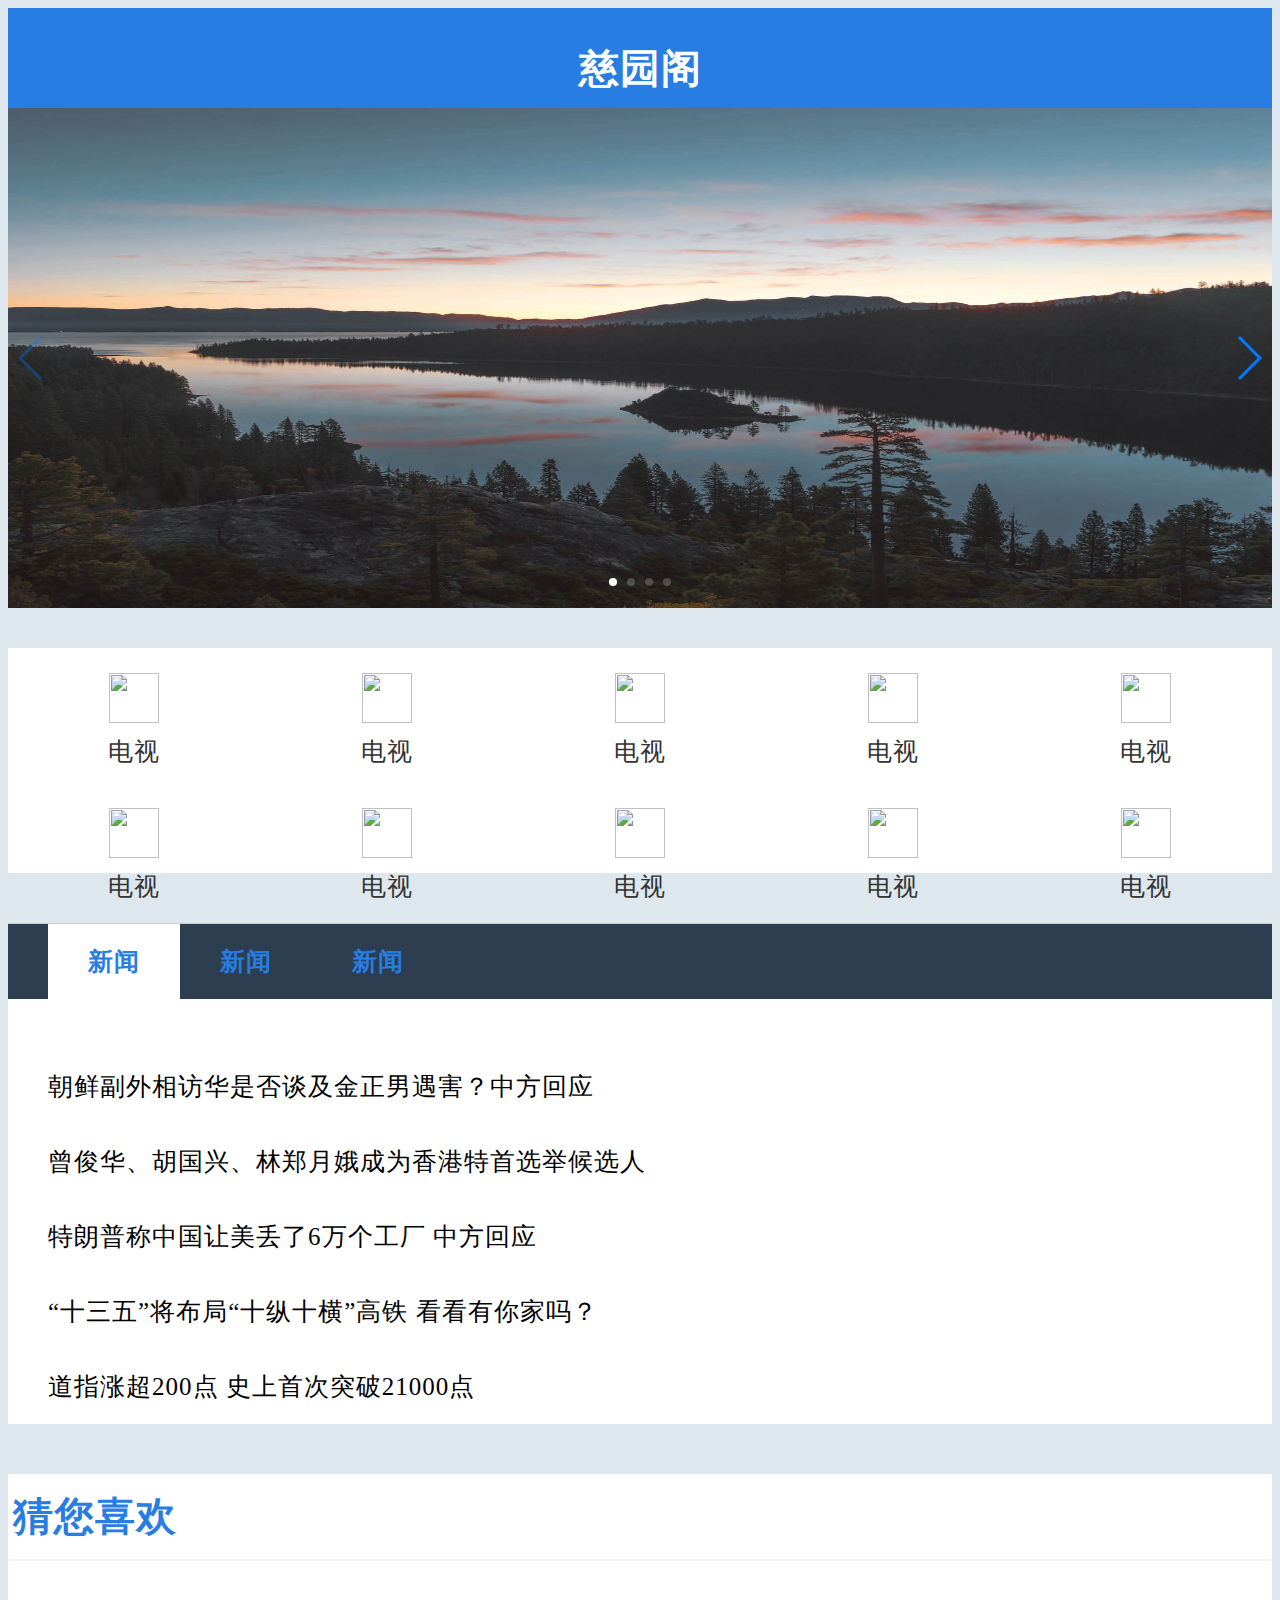
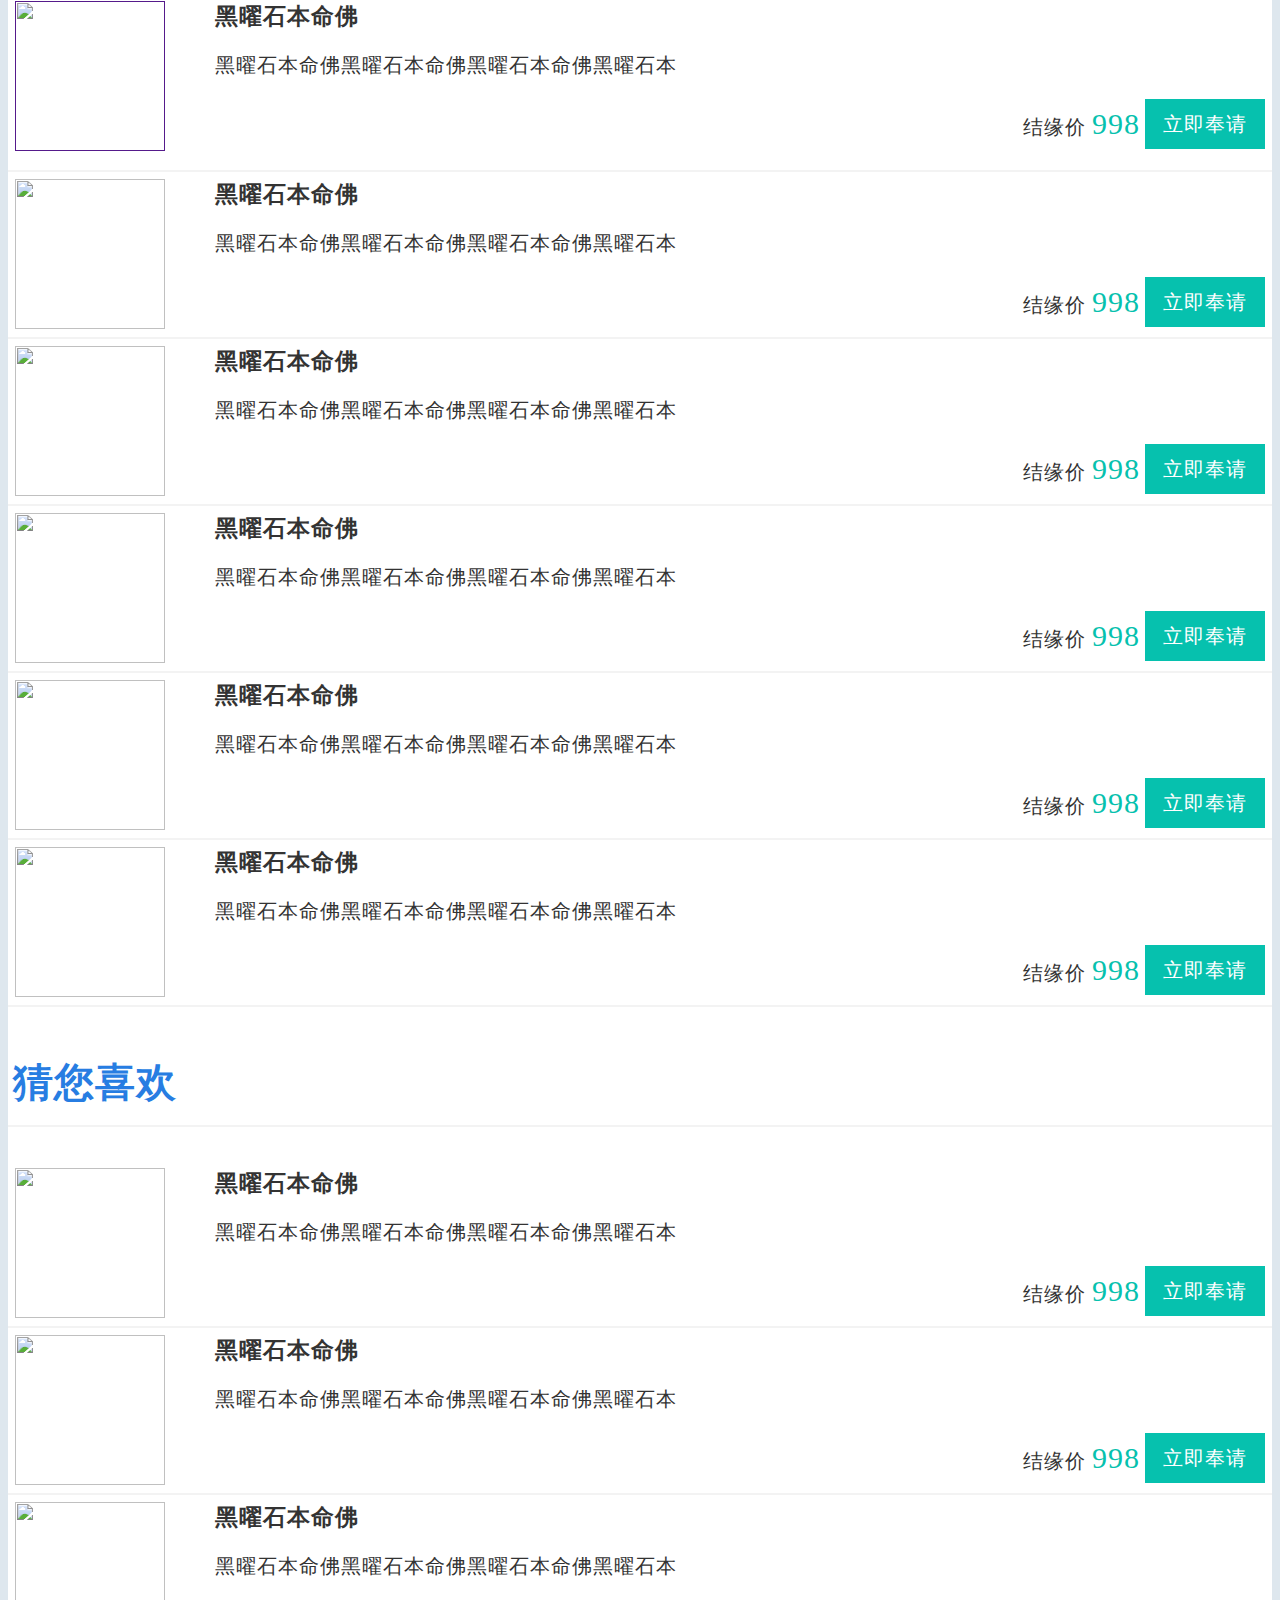
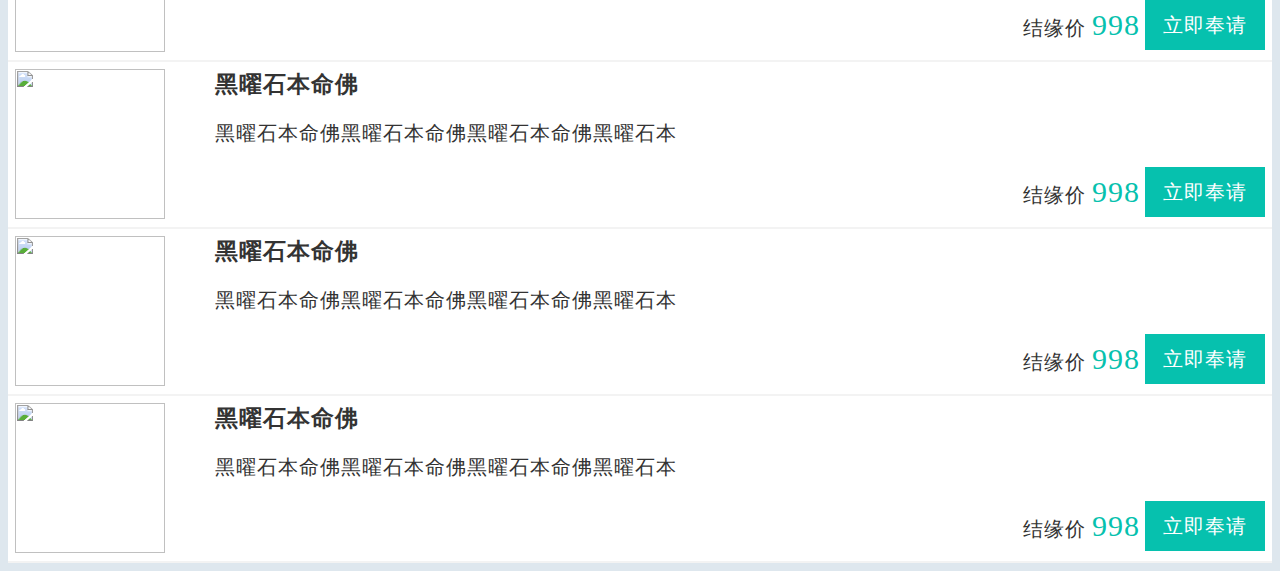
==== index.html @ 10ac54d2 "message" ====
<!DOCTYPE html>
<html lang="en">
<head>
    <meta charset="UTF-8">
        <meta name="viewport" content="width=device-width,initial-scale=1,maximum-scale=1,user-scalable=no">
        <link rel="stylesheet" href="css/index.css">
        <link rel="stylesheet" href="css/swiper.min.css">
    <title>Document</title>
</head> 
<body>
<div class="home">
   <header class="top">
    <h2>慈园阁</h2>
   </header>
        <!--<nav class="nav">
            <ul>
            <li><a href="javascript:;">主页</a></li>
            <li><a href="javascript:;">生肖吉祥物</a></li>
            <li><a href="javascript:;">生肖运势</a></li>
            </ul>
        </nav>-->
<section class="section1">
 <div class="device">
    <a class="arrow-left" href="#"></a> 
    <a class="arrow-right" href="#"></a>
    <div class="swiper-container">
      <div class="swiper-wrapper">
        <div class="swiper-slide"> <img src="images/pic.jpg"> </div>
        <div class="swiper-slide"> <img src="images/pic1.jpg"> </div>
        <div class="swiper-slide"> <img src="images/pic.jpg"> </div>
        <div class="swiper-slide"> <img src="images/pic1.jpg"> </div>
      </div>
           <!-- 分页器 -->
    <div class="swiper-pagination swiper-pagination-white"></div>
    
    <!-- 导航按钮 -->
    <div class="swiper-button-prev"></div>
    <div class="swiper-button-next"></div>
    </div>
  </div>
    </section>
    <section class="section2">
                <div class="section2-box">

                    <div class="section2-box-1">
                            <img src="img/1.png">
                        <a href="">电视</a>
                    </div>

                    <div class="section2-box-1">
                           <img src="img/2.png">
                        <a href="">电视</a>
                    </div>
                    
                    <div class="section2-box-1">
                            <img src="img/3.png">
                        <a href="">电视</a>
                    </div>

                    <div class="section2-box-1">
                            <img src="img/3.png">
                        <a href="">电视</a>
                    </div> 

                    <div class="section2-box-1">
                            <img src="img/3.png">
                        <a href="">电视</a>
                    </div> 
            
                </div>

                     <div class="section2-box-2">

                    <div class="section2-box-1">
                            <img src="img/1.png">
                        <a href="">电视</a>
                    </div>

                    <div class="section2-box-1">
                           <img src="img/2.png">
                        <a href="">电视</a>
                    </div>
                    
                    <div class="section2-box-1">
                            <img src="img/3.png">
                        <a href="">电视</a>
                    </div>

                    <div class="section2-box-1">
                            <img src="img/3.png">
                        <a href="">电视</a>
                    </div> 

                    <div class="section2-box-1">
                            <img src="img/3.png">
                        <a href="">电视</a>
                    </div> 
            
                </div>
    </section>
        <section class="section3">
                <div class="section3-box">
                  <div class="section3-tab"> 
                    <ul id="tab">  
                      <li class="active">新闻</li>
                      <li>新闻</li>
                      <li>新闻</li>
                    </ul> 
                    <div id="tab-box"> 
                    <div>
                         <ul>
                           <li><a href="javascript:;">朝鲜副外相访华是否谈及金正男遇害？中方回应</a></li>
                           <li><a href="javascript:;">曾俊华、胡国兴、林郑月娥成为香港特首选举候选人</a></li>
                           <li><a href="javascript:;">特朗普称中国让美丢了6万个工厂 中方回应</a></li>
                           <li><a href="javascript:;">“十三五”将布局“十纵十横”高铁 看看有你家吗？</a></li>
                           <li><a href="javascript:;">道指涨超200点 史上首次突破21000点</a></li>
                         </ul>
                    </div> 
                    <div class="tab-li">
                          <ul>
                            <li><a href="javascript:;">女子中1.3亿大奖 分闺蜜一半</a></li>
                            <li><a href="javascript:;">漫画《丞相拐走我皇上》，看文学大神如何玩转跨</a></li>
                            <li><a href="javascript:;">宁波美女迪拜工作 独行36个国家</a></li>
                            <li><a href="javascript:;">4岁女童因出言顶撞遭老人掌掴 老人：打你怎么了</a></li>
                            <li><a href="javascript:;">中国古董鱼盆在英拍得700万元 曾被当赝品估价1.5</a></li>
                          </ul>
                    </div> 
                    <div class="tab-li">
                          <ul>
                            <li><a href="javascript:;">台军爱国者导弹将进驻花东 台媒：为应对大陆</a></li>
                            <li><a href="javascript:;">日媒：美国为对抗中国增加国防费 安倍喜忧参半</a></li>
                            <li><a href="javascript:;">环球时报：中国制裁韩国要让它内伤 准备与韩长期僵持</a></li>
                            <li><a href="javascript:;">他们为保两会进驻宾馆，未丢“豆腐块”</a></li>
                            <li><a href="javascript:;">叙库尔德武装联盟获美国军援打击IS</a></li>
                          </ul>
                    </div> 
                  </div>
                </div> 
              </div>
            </section>
            <div class="section4">
                        <h2>猜您喜欢</h2>
                   <div class="section4-box">
                   <a href="">
                            <img src="img/12.png"/>
                        <div class="section4-box-content">
                            <div class="section4-box-content-top">
                            <h6><a href="javascript:;">黑曜石本命佛</a></h6>
                            <p><a href="">黑曜石本命佛黑曜石本命佛黑曜石本命佛黑曜石本</a></p>
                            </div>
                            <div class="section-4-content-btn">
                            <p>结缘价 <span>998</span></p>
                            <a href="javascript:;"> 立即奉请</a>
                            </div>
                        </div>
                        </a>
                    </div>
                    
                    <div class="section4-box">
                            <img src="img/12.png"/>
                        <div class="section4-box-content">
                            <div class="section4-box-content-top">
                            <h6><a href="javascript:;">黑曜石本命佛</a></h6>
                            <p><a href="">黑曜石本命佛黑曜石本命佛黑曜石本命佛黑曜石本</a></p>
                            </div>
                            <div class="section-4-content-btn">
                            <p>结缘价 <span>998</span></p>
                            <a href="javascript:;"> 立即奉请</a>
                            </div>
                        </div>
                    </div>
                    <div class="section4-box">
                            <img src="img/12.png"/>
                        <div class="section4-box-content">
                            <div class="section4-box-content-top">
                            <h6><a href="javascript:;">黑曜石本命佛</a></h6>
                            <p><a href="">黑曜石本命佛黑曜石本命佛黑曜石本命佛黑曜石本</a></p>
                            </div>
                            <div class="section-4-content-btn">
                            <p>结缘价 <span>998</span></p>
                            <a href="javascript:;"> 立即奉请</a>
                            </div>
                        </div>
                     </div>
                     <div class="section4-box">
                            <img src="img/12.png"/>
                        <div class="section4-box-content">
                            <div class="section4-box-content-top">
                            <h6><a href="javascript:;">黑曜石本命佛</a></h6>
                            <p><a href="">黑曜石本命佛黑曜石本命佛黑曜石本命佛黑曜石本</a></p>
                            </div>
                            <div class="section-4-content-btn">
                            <p>结缘价 <span>998</span></p>
                            <a href="javascript:;"> 立即奉请</a>
                            </div>
                        </div>
                      </div>
                      <div class="section4-box">
                            <img src="img/12.png"/>
                        <div class="section4-box-content">
                            <div class="section4-box-content-top">
                            <h6><a href="javascript:;">黑曜石本命佛</a></h6>
                            <p><a href="">黑曜石本命佛黑曜石本命佛黑曜石本命佛黑曜石本</a></p>
                            </div>
                            <div class="section-4-content-btn">
                            <p>结缘价 <span>998</span></p>
                            <a href="javascript:;"> 立即奉请</a>
                            </div>
                        </div>
                      </div>
                      <div class="section4-box">
                            <img src="img/12.png"/>
                        <div class="section4-box-content">
                            <div class="section4-box-content-top">
                            <h6><a href="javascript:;">黑曜石本命佛</a></h6>
                            <p><a href="">黑曜石本命佛黑曜石本命佛黑曜石本命佛黑曜石本</a></p>
                            </div>
                            <div class="section-4-content-btn">
                            <p>结缘价 <span>998</span></p>
                            <a href="javascript:;"> 立即奉请</a>
                            </div>
                        </div>
                       </div>
                  <h2>猜您喜欢</h2>
 
                    <div class="section4-box">
                            <img src="img/12.png"/>
                        <div class="section4-box-content">
                            <div class="section4-box-content-top">
                            <h6><a href="javascript:;">黑曜石本命佛</a></h6>
                            <p><a href="">黑曜石本命佛黑曜石本命佛黑曜石本命佛黑曜石本</a></p>
                            </div>
                            <div class="section-4-content-btn">
                            <p>结缘价 <span>998</span></p>
                            <a href="javascript:;"> 立即奉请</a>
                            </div>
                        </div>
                    </div>
                    <div class="section4-box">
                            <img src="img/12.png"/>
                        <div class="section4-box-content">
                            <div class="section4-box-content-top">
                            <h6><a href="javascript:;">黑曜石本命佛</a></h6>
                            <p><a href="">黑曜石本命佛黑曜石本命佛黑曜石本命佛黑曜石本</a></p>
                            </div>
                            <div class="section-4-content-btn">
                            <p>结缘价 <span>998</span></p>
                            <a href="javascript:;"> 立即奉请</a>
                            </div>
                        </div>
                    </div>
                    <div class="section4-box">
                            <img src="img/12.png"/>
                        <div class="section4-box-content">
                            <div class="section4-box-content-top">
                            <h6><a href="javascript:;">黑曜石本命佛</a></h6>
                            <p><a href="">黑曜石本命佛黑曜石本命佛黑曜石本命佛黑曜石本</a></p>
                            </div>
                            <div class="section-4-content-btn">
                            <p>结缘价 <span>998</span></p>
                            <a href="javascript:;"> 立即奉请</a>
                            </div>
                        </div>
                     </div>
                     <div class="section4-box">
                            <img src="img/12.png"/>
                        <div class="section4-box-content">
                            <div class="section4-box-content-top">
                            <h6><a href="javascript:;">黑曜石本命佛</a></h6>
                            <p><a href="">黑曜石本命佛黑曜石本命佛黑曜石本命佛黑曜石本</a></p>
                            </div>
                            <div class="section-4-content-btn">
                            <p>结缘价 <span>998</span></p>
                            <a href="javascript:;"> 立即奉请</a>
                            </div>
                        </div>
                      </div>
                      <div class="section4-box">
                            <img src="img/12.png"/>
                        <div class="section4-box-content">
                            <div class="section4-box-content-top">
                            <h6><a href="javascript:;">黑曜石本命佛</a></h6>
                            <p><a href="">黑曜石本命佛黑曜石本命佛黑曜石本命佛黑曜石本</a></p>
                            </div>
                            <div class="section-4-content-btn">
                            <p>结缘价 <span>998</span></p>
                            <a href="javascript:;"> 立即奉请</a>
                            </div>
                        </div>
                      </div>
                      <div class="section4-box">
                            <img src="img/12.png"/>
                        <div class="section4-box-content">
                            <div class="section4-box-content-top">
                            <h6><a href="javascript:;">黑曜石本命佛</a></h6>
                            <p><a href="">黑曜石本命佛黑曜石本命佛黑曜石本命佛黑曜石本</a></p>
                            </div>
                            <div class="section-4-content-btn">
                            <p>结缘价 <span>998</span></p>
                            <a href="javascript:;"> 立即奉请</a>
                            </div>
                        </div>
                       </div>                
                   
        </div>
        <footer class="footer">
            <div class="footer-box">

            </div>
        </footer>
    </div>
         <script src="js/swiper.min.js"></script>
         <script type="text/javascript">
         window.onload = function(){ 
          var tab_t = document.getElementById("tab"); 
          var tab_li = tab_t.getElementsByTagName("li"); 
          var tab_box = document.getElementById("tab-box"); 
          var tab_div = tab_box.getElementsByTagName("div"); 
          var len = tab_li.length; 
          var i=0; 
             for(i=0; i<len; i++){ 
                  tab_li[i].index = i;
                  tab_li[i].onclick = function(){  
                    for(i=0; i<len; i++){ 
                        tab_li[i].className = ''; 
                        tab_div[i].className = 'tab-li'; 
                    }   
                        tab_li[this.index].className = 'active';
                        tab_div[this.index].className = '';  
                } 
            }
        } 

      var swiper = new Swiper('.swiper-container', {
        pagination : '.swiper-pagination',
        paginationClickable :true,
        nextButton: '.swiper-button-next',
        prevButton: '.swiper-button-prev',
        autoplayDisableOnInteraction : false,
        spaceBetween: 30,
        autoplay:2500
    });
  $('.arrow-left').on('click', function(e){
    e.preventDefault()
    mySwiper.swipePrev()
  })
  $('.arrow-right').on('click', function(e){
    e.preventDefault()
    mySwiper.swipeNext()
  })
    </script>
</body>
</html>
---- css/index.css ----
*{box-sizing: border-box;-webkit-box-sizing: border-box;list-style:none;text-decoration:none;letter-spacing: 1px;}
  body{background:#dee7ee;}
.home{
   margin: 0 auto;
}
.top{
  height: 2rem;
  display: flex;
  display: -webkit-flex;
  justify-content: center;
  -webkit-justify-content: center;
  background: #277de2;
}
.top h2{
  font-size: 0.8rem;
  color: #ffffff;
}
      /*.nav{
        width: 100%; 
        height: 2rem;
        display:flex;
        display: -webkit-flex;
        margin:0.3rem 0;
        background: #dee7ee;
        display: inline-block;
        border: 3px solid #f3f3f3;
      }
       .nav ul{
        display: flex;
        display: -webkit-flex; 
       }
       .nav ul li{
         display: flex;
         display: -webkit-flex;
         line-height: 0.1rem;
         text-align: center;
         font-size:0.5rem;
         flex: 1 1 auto;
         -webkit-flex: 1 1 auto;
         justify-content:space-around;
         -webkit-justify-content:space-around;
       }
       .nav ul li a{
        color: #277de2;
        font-weight:bold;
       } */
.section1{
  margin:0.1.5rem 0;
  width:100%;
  height:10rem;
}
.section1 .swiper-container{
  height:10rem;
}
.section1 img{
  width: 100%;
  height: 10rem;
}
.section2{
  height: 6.5rem;
  margin: 0.8rem 0;
  padding:0.5rem 0;
  background: #ffffff;
}
.section2-box,.section2-box-2{
  display: flex;
  display: -webkit-flex;
  -webkit-flex-flow: row wrap;
  flex-flow: row wrap;
  text-align: center;
}
.section2-box-2{
  margin: 0.8rem 0;
}
.section2-box-1{
  flex: 1 1 auto;
  -webkit-flex: 1 1 auto;
}
.section2-box-1 img{
  width: 50px;
  height: 50px;
  border: none;
}
.section2-box-1 a{
  display: block;
  font-size: 0.5rem;
  color: #333333;
}
.section3{
  margin: 0.8rem 0;
  background: #ffffff;
}
.section3-tab{
  width: 100%;   
}
.section3-tab a{
  color: #277de2;
}    
.section3-tab li{
  line-height: 1.5rem;
  font-size: 0.5rem;
}
.section3-tab a{
  color: #000000;
}
.active{
  background: #ffffff;
}
#tab{
  display: flex;
  display: -webkit-flex;
  border-top:1px solid #cccccc;
  cursor:pointer;
  background: #2c3e50;
}
#tab li{
  color: #277de2;
  padding:0 0.8rem;
  font-weight:bold;
}
.tab-li{
  display:none;
}
.section3-box-li ul{
  width: 100%;
  display: -webkit-flex;
  display: flex;
  padding: 0 1rem;
}
.section3-box-li ul li{
  line-height: 2rem;
  border-bottom: 2px solid #f3f3f3;
}
.section4{
  background: #ffffff;
}
.section4 h2{
  padding:15px 5px;
  color: #277de2;
  font-size: 0.8rem;
  border-bottom: 2px solid #f3f3f3;
}
.section4-box{ 
  display: flex;
  display: -webkit-flex;
  padding:7px 7px;
  border-bottom: 2px solid #f3f3f3;
}
.section4-box img{
   width: 3rem;
   height: 3rem;
}
.section4-box-content{
   flex:1 1;
   -webkit-flex: 1 1;
   padding-left: 1rem;
}
.section-4-content-btn{                  /*价格和按钮向右*/
  display: flex;
  justify-content: flex-end;
  display: -webkit-flex;
  -webkit-justify-content: flex-end;
}
.section4-box-content-top h6{  /*产品上下间距0*/   
  margin: 0;
  font-size: 0.45rem;
}
.section4-box-content-top p{
  font-size: 0.4rem;
}
.section4-box-content-top a{                
  color: #333333;
}
.section-4-content-btn p{
  font-size: 0.4rem;
  color: #333333;
}
.section-4-content-btn span{
  color: #06C1AE;
  font-size: 0.6rem;
}
.section-4-content-btn p{
  padding-right: 5px;
  line-height: 0.2rem;
}
.section-4-content-btn a{
  width: 6em;
  height: 1rem;
  background: #06C1AE;
  color: #ffffff;
  font-size: 0.4rem;
  text-align: center;
  line-height: 1rem;
}
    
              @media screen and (min-width:320px) and ( max-width:568px){
               html{
                font-size:26px;
              }
          }
          @media screen and (min-width:414px) and ( max-width:736px){
               html{
                font-size:35px;
              }
          }
              @media screen and (min-width:737px) and ( max-width:1280px){
               html{
                font-size:50px;
              }
               .section2{
                 height: 4.5rem;

              }
          }
              @media screen and (min-width:1281px){
               html{
                font-size:35px;
              }
               .home{
                max-width: 1000px;
            }
        }
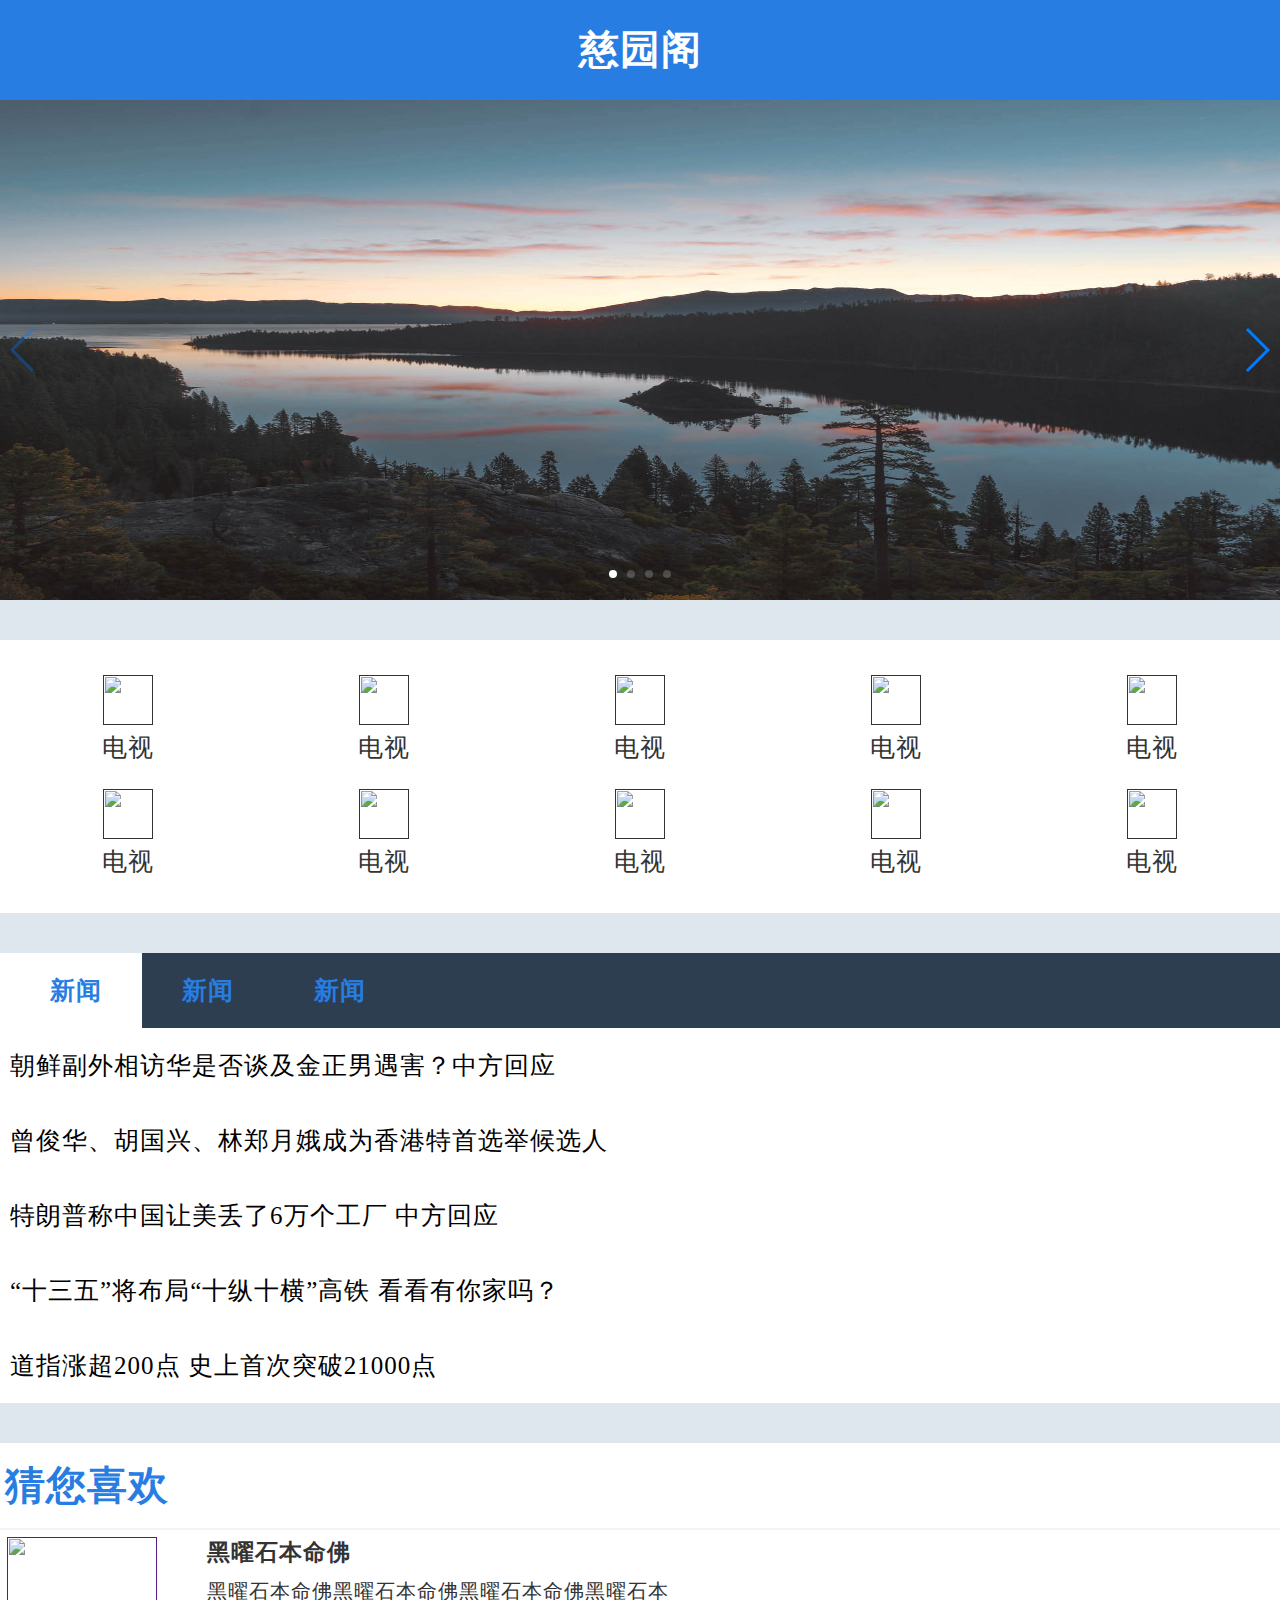
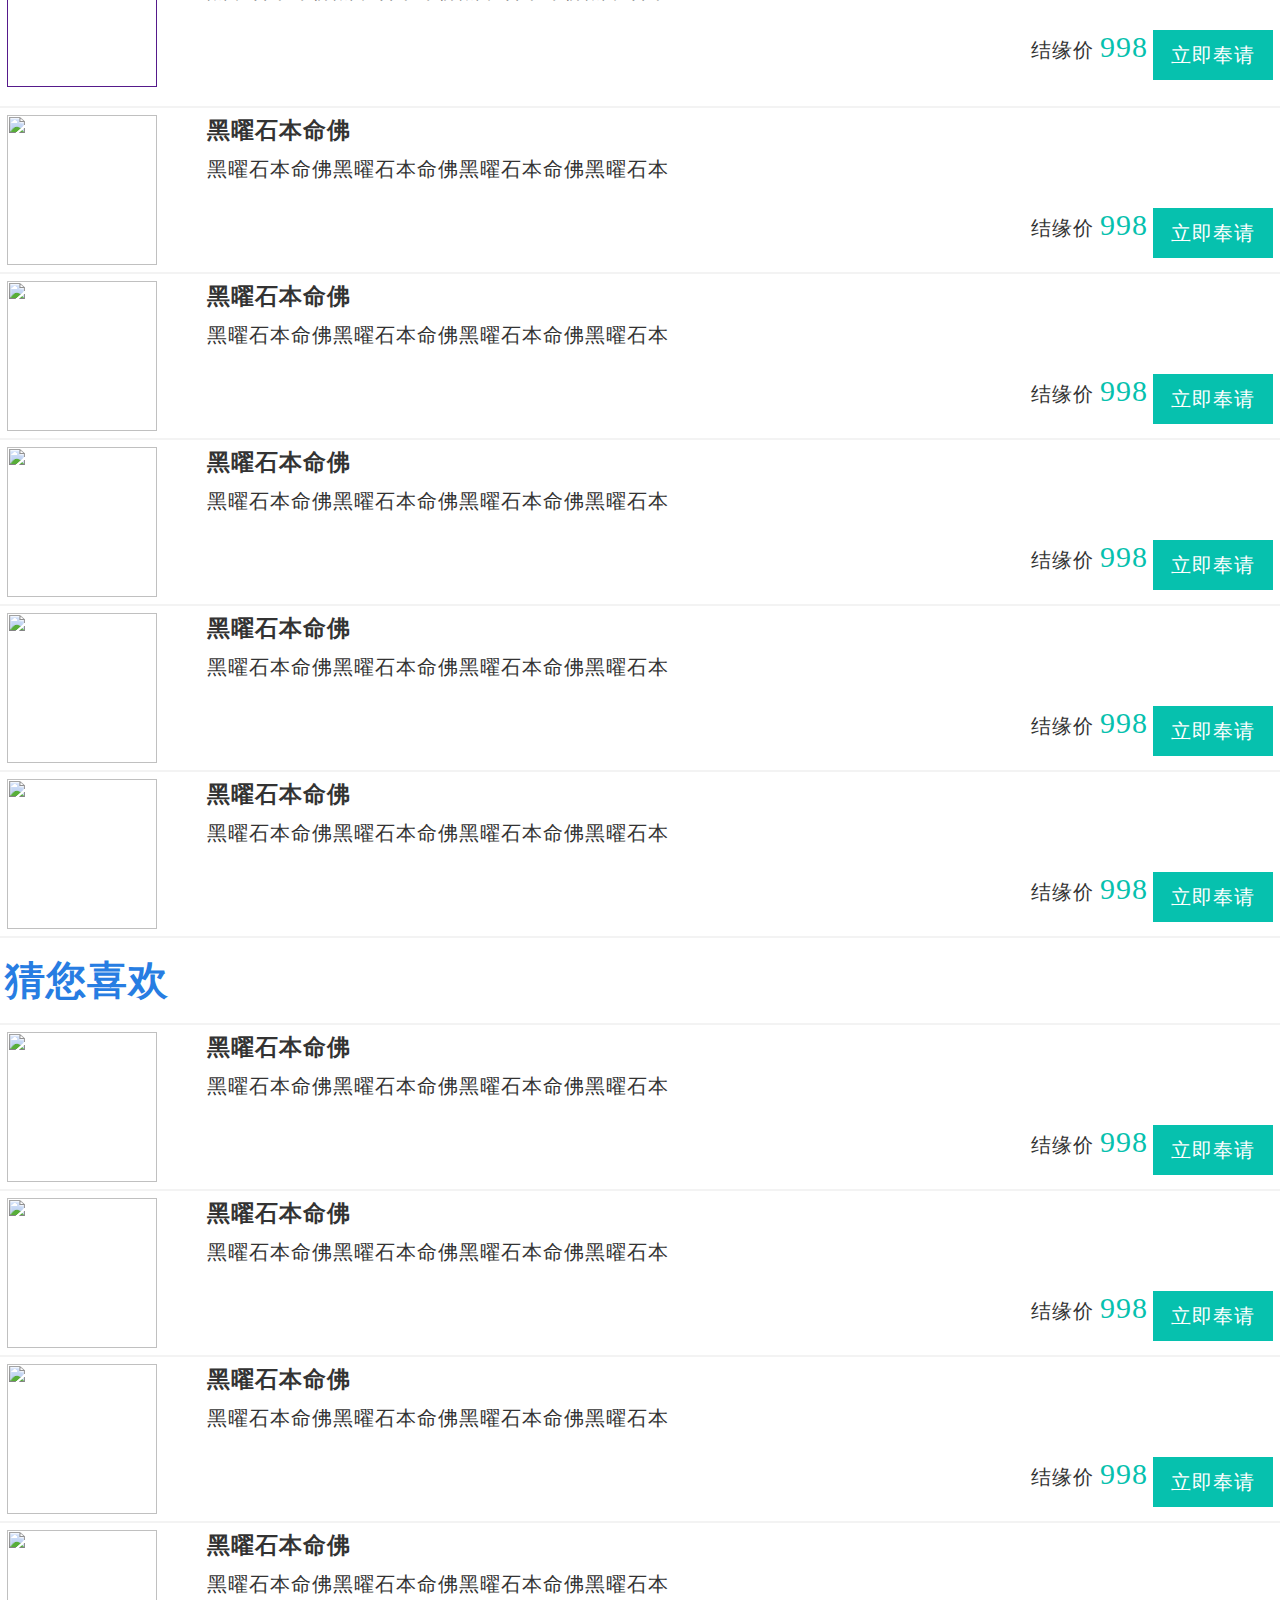
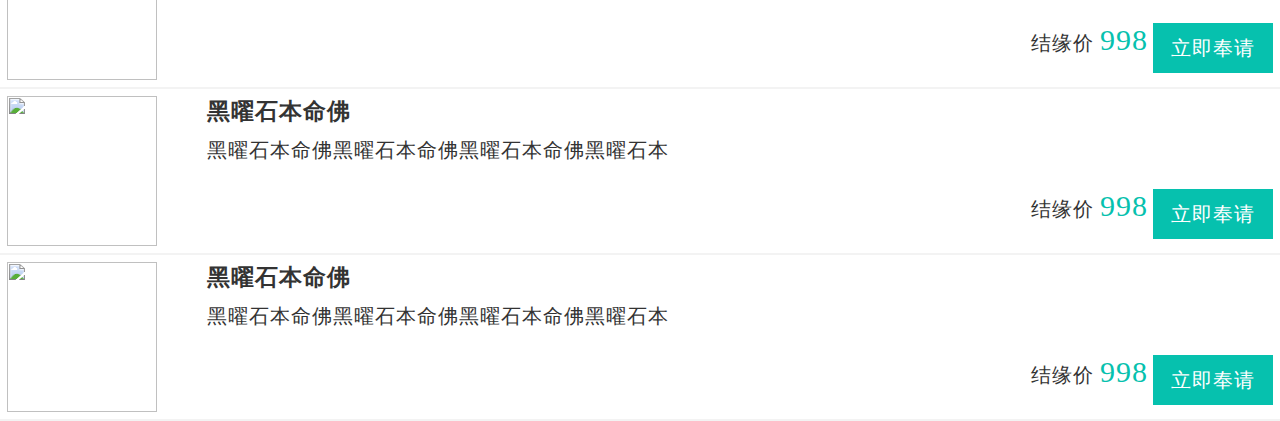
==== commit b0257a2d: "message" ====
--- a/index.html
+++ b/index.html
@@ -5,20 +5,13 @@
         <meta name="viewport" content="width=device-width,initial-scale=1,maximum-scale=1,user-scalable=no">
         <link rel="stylesheet" href="css/index.css">
         <link rel="stylesheet" href="css/swiper.min.css">
-    <title>Document</title>
+    <title>慈园阁</title>
 </head> 
 <body>
 <div class="home">
-   <header class="top">
+   <header class="head-top">
     <h2>慈园阁</h2>
    </header>
-        <!--<nav class="nav">
-            <ul>
-            <li><a href="javascript:;">主页</a></li>
-            <li><a href="javascript:;">生肖吉祥物</a></li>
-            <li><a href="javascript:;">生肖运势</a></li>
-            </ul>
-        </nav>-->
 <section class="section1">
  <div class="device">
     <a class="arrow-left" href="#"></a> 
@@ -38,61 +31,61 @@
     <div class="swiper-button-next"></div>
     </div>
   </div>
-    </section>
+</section>
     <section class="section2">
-                <div class="section2-box">
-
-                    <div class="section2-box-1">
-                            <img src="img/1.png">
-                        <a href="">电视</a>
-                    </div>
-
-                    <div class="section2-box-1">
-                           <img src="img/2.png">
+             <div class="section2-box-1">
+
+                  <div class="section2-box">
+                        <a href=""><img src="img/1.png"></a> 
+                        <a href="">电视</a>
+                  </div>
+
+                    <div class="section2-box">
+                        <a href=""><img src="img/1.png"></a> 
                         <a href="">电视</a>
                     </div>
                     
-                    <div class="section2-box-1">
-                            <img src="img/3.png">
-                        <a href="">电视</a>
-                    </div>
-
-                    <div class="section2-box-1">
-                            <img src="img/3.png">
-                        <a href="">电视</a>
-                    </div> 
-
-                    <div class="section2-box-1">
-                            <img src="img/3.png">
+                    <div class="section2-box">
+                        <a href=""><img src="img/1.png"></a> 
+                        <a href="">电视</a>
+                    </div>
+
+                    <div class="section2-box">
+                        <a href=""><img src="img/1.png"></a> 
+                        <a href="">电视</a>
+                    </div> 
+
+                    <div class="section2-box">
+                        <a href=""><img src="img/1.png"></a> 
                         <a href="">电视</a>
                     </div> 
             
                 </div>
 
-                     <div class="section2-box-2">
-
-                    <div class="section2-box-1">
-                            <img src="img/1.png">
-                        <a href="">电视</a>
-                    </div>
-
-                    <div class="section2-box-1">
-                           <img src="img/2.png">
+               <div class="section2-box-2">
+
+                    <div class="section2-box">
+                        <a href=""><img src="img/1.png"></a> 
+                        <a href="">电视</a>
+                    </div>
+
+                    <div class="section2-box">
+                        <a href=""><img src="img/1.png"></a> 
                         <a href="">电视</a>
                     </div>
                     
-                    <div class="section2-box-1">
-                            <img src="img/3.png">
-                        <a href="">电视</a>
-                    </div>
-
-                    <div class="section2-box-1">
-                            <img src="img/3.png">
-                        <a href="">电视</a>
-                    </div> 
-
-                    <div class="section2-box-1">
-                            <img src="img/3.png">
+                    <div class="section2-box">
+                        <a href=""><img src="img/1.png"></a> 
+                        <a href="">电视</a>
+                    </div>
+
+                    <div class="section2-box">
+                        <a href=""><img src="img/1.png"></a> 
+                        <a href="">电视</a>
+                    </div> 
+
+                    <div class="section2-box">
+                        <a href=""><img src="img/1.png"></a> 
                         <a href="">电视</a>
                     </div> 
             
@@ -101,12 +94,12 @@
         <section class="section3">
                 <div class="section3-box">
                   <div class="section3-tab"> 
-                    <ul id="tab">  
-                      <li class="active">新闻</li>
+                    <ul id="section3-tab">  
+                      <li class="section3-active">新闻</li>
                       <li>新闻</li>
                       <li>新闻</li>
                     </ul> 
-                    <div id="tab-box"> 
+                    <div id="section3-tab-box"> 
                     <div>
                          <ul>
                            <li><a href="javascript:;">朝鲜副外相访华是否谈及金正男遇害？中方回应</a></li>
@@ -116,7 +109,7 @@
                            <li><a href="javascript:;">道指涨超200点 史上首次突破21000点</a></li>
                          </ul>
                     </div> 
-                    <div class="tab-li">
+                    <div class="section3-tab-li">
                           <ul>
                             <li><a href="javascript:;">女子中1.3亿大奖 分闺蜜一半</a></li>
                             <li><a href="javascript:;">漫画《丞相拐走我皇上》，看文学大神如何玩转跨</a></li>
@@ -125,7 +118,7 @@
                             <li><a href="javascript:;">中国古董鱼盆在英拍得700万元 曾被当赝品估价1.5</a></li>
                           </ul>
                     </div> 
-                    <div class="tab-li">
+                    <div class="section3-tab-li">
                           <ul>
                             <li><a href="javascript:;">台军爱国者导弹将进驻花东 台媒：为应对大陆</a></li>
                             <li><a href="javascript:;">日媒：美国为对抗中国增加国防费 安倍喜忧参半</a></li>
@@ -137,8 +130,8 @@
                   </div>
                 </div> 
               </div>
-            </section>
-            <div class="section4">
+        </section>
+        <section class="section4">
                         <h2>猜您喜欢</h2>
                    <div class="section4-box">
                    <a href="">
@@ -302,7 +295,7 @@
                         </div>
                        </div>                
                    
-        </div>
+        </section>
         <footer class="footer">
             <div class="footer-box">
 
@@ -312,20 +305,18 @@
          <script src="js/swiper.min.js"></script>
          <script type="text/javascript">
          window.onload = function(){ 
-          var tab_t = document.getElementById("tab"); 
-          var tab_li = tab_t.getElementsByTagName("li"); 
-          var tab_box = document.getElementById("tab-box"); 
-          var tab_div = tab_box.getElementsByTagName("div"); 
-          var len = tab_li.length; 
-          var i=0; 
-             for(i=0; i<len; i++){ 
-                  tab_li[i].index = i;
-                  tab_li[i].onclick = function(){  
-                    for(i=0; i<len; i++){ 
-                        tab_li[i].className = ''; 
-                        tab_div[i].className = 'tab-li'; 
+          var section3_tab_t = document.getElementById("section3-tab"); 
+          var section3_tab_li = section3_tab_t.getElementsByTagName("li"); 
+          var section3_tab_box = document.getElementById("section3-tab-box"); 
+          var tab_div = section3_tab_box.getElementsByTagName("div"); 
+             for(i=0; i < section3_tab_li.length; i++){ 
+                  section3_tab_li[i].index = i;
+                  section3_tab_li[i].onclick = function(){  
+                    for(i=0; i < section3_tab_li.length; i++){ 
+                        section3_tab_li[i].className = ''; 
+                        tab_div[i].className = 'section3-tab-li'; 
                     }   
-                        tab_li[this.index].className = 'active';
+                        section3_tab_li[this.index].className = 'section3-active';
                         tab_div[this.index].className = '';  
                 } 
             }
--- a/css/index.css
+++ b/css/index.css
@@ -1,49 +1,26 @@
-*{box-sizing: border-box;-webkit-box-sizing: border-box;list-style:none;text-decoration:none;letter-spacing: 1px;}
-  body{background:#dee7ee;}
+*{padding: 0;margin: 0;box-sizing: border-box;-webkit-box-sizing: border-box;
+  list-style:none;text-decoration:none;letter-spacing: 1px;
+} 
+body{
+  min-width: 320px;
+  background:#dee7ee;
+}
 .home{
    margin: 0 auto;
 }
-.top{
+.head-top{                    
   height: 2rem;
   display: flex;
   display: -webkit-flex;
   justify-content: center;
   -webkit-justify-content: center;
   background: #277de2;
-}
-.top h2{
+  line-height: 2rem;
+}
+.head-top h2{
   font-size: 0.8rem;
   color: #ffffff;
 }
-      /*.nav{
-        width: 100%; 
-        height: 2rem;
-        display:flex;
-        display: -webkit-flex;
-        margin:0.3rem 0;
-        background: #dee7ee;
-        display: inline-block;
-        border: 3px solid #f3f3f3;
-      }
-       .nav ul{
-        display: flex;
-        display: -webkit-flex; 
-       }
-       .nav ul li{
-         display: flex;
-         display: -webkit-flex;
-         line-height: 0.1rem;
-         text-align: center;
-         font-size:0.5rem;
-         flex: 1 1 auto;
-         -webkit-flex: 1 1 auto;
-         justify-content:space-around;
-         -webkit-justify-content:space-around;
-       }
-       .nav ul li a{
-        color: #277de2;
-        font-weight:bold;
-       } */
 .section1{
   margin:0.1.5rem 0;
   width:100%;
@@ -57,37 +34,38 @@
   height: 10rem;
 }
 .section2{
-  height: 6.5rem;
   margin: 0.8rem 0;
   padding:0.5rem 0;
   background: #ffffff;
 }
-.section2-box,.section2-box-2{
+.section2-box-1,.section2-box-2{          /* 标题重左到右排序显示  */
   display: flex;
   display: -webkit-flex;
   -webkit-flex-flow: row wrap;
   flex-flow: row wrap;
   text-align: center;
-}
-.section2-box-2{
-  margin: 0.8rem 0;
-}
-.section2-box-1{
-  flex: 1 1 auto;
-  -webkit-flex: 1 1 auto;
-}
-.section2-box-1 img{
+  margin: 10px 0;
+}
+.section2-box-2{                          /* 第二行标题上距离  */
+  padding-top: 15px;
+}
+.section2-box{                            /* 标题左右距离  */
+  flex: 1 1;
+  -webkit-flex: 1 1;
+}
+.section2-box img{                          /* 标题图片大小  */
   width: 50px;
   height: 50px;
   border: none;
 }
-.section2-box-1 a{
+.section2-box a{
   display: block;
   font-size: 0.5rem;
   color: #333333;
 }
 .section3{
   margin: 0.8rem 0;
+  padding-left: 10px;
   background: #ffffff;
 }
 .section3-tab{
@@ -103,22 +81,21 @@
 .section3-tab a{
   color: #000000;
 }
-.active{
-  background: #ffffff;
-}
-#tab{
-  display: flex;
-  display: -webkit-flex;
-  border-top:1px solid #cccccc;
+.section3-active{
+  background: #ffffff;
+}
+#section3-tab{
+  display: flex;
+  display: -webkit-flex;
   cursor:pointer;
   background: #2c3e50;
 }
-#tab li{
+#section3-tab li{
   color: #277de2;
   padding:0 0.8rem;
   font-weight:bold;
 }
-.tab-li{
+.section3-tab-li{
   display:none;
 }
 .section3-box-li ul{
@@ -160,12 +137,14 @@
   justify-content: flex-end;
   display: -webkit-flex;
   -webkit-justify-content: flex-end;
-}
-.section4-box-content-top h6{  /*产品上下间距0*/   
+  padding-top: 15px;
+}
+.section4-box-content-top h6{             /*产品上下间距0*/   
   margin: 0;
   font-size: 0.45rem;
 }
 .section4-box-content-top p{
+  padding: 10px 0;
   font-size: 0.4rem;
 }
 .section4-box-content-top a{                
@@ -173,15 +152,12 @@
 }
 .section-4-content-btn p{
   font-size: 0.4rem;
+  padding-right: 5px;
   color: #333333;
 }
 .section-4-content-btn span{
   color: #06C1AE;
   font-size: 0.6rem;
-}
-.section-4-content-btn p{
-  padding-right: 5px;
-  line-height: 0.2rem;
 }
 .section-4-content-btn a{
   width: 6em;
@@ -193,30 +169,36 @@
   line-height: 1rem;
 }
     
-              @media screen and (min-width:320px) and ( max-width:568px){
+         @media screen and (min-width:320px) and ( max-width:568px){
                html{
                 font-size:26px;
               }
-          }
-          @media screen and (min-width:414px) and ( max-width:736px){
-               html{
+        }
+          @media screen and (min-width:411px) and ( max-width:736px){
+            html{
+                font-size:30px;
+              }
+
+        }
+        @media screen and (min-width:737px) and ( max-width:1023px){
+             html{
                 font-size:35px;
               }
-          }
-              @media screen and (min-width:737px) and ( max-width:1280px){
+
+        }
+        @media screen and (min-width:1024px) and ( max-width:1366px){
                html{
                 font-size:50px;
               }
-               .section2{
-                 height: 4.5rem;
-
-              }
-          }
-              @media screen and (min-width:1281px){
-               html{
+        }
+        @media screen and (min-width:1367px){
+             html{
                 font-size:35px;
               }
+               .section-bottom-btn{
+                max-width: 800px;
+               }
                .home{
-                max-width: 1000px;
+                max-width: 800px;
             }
-        }
+    }
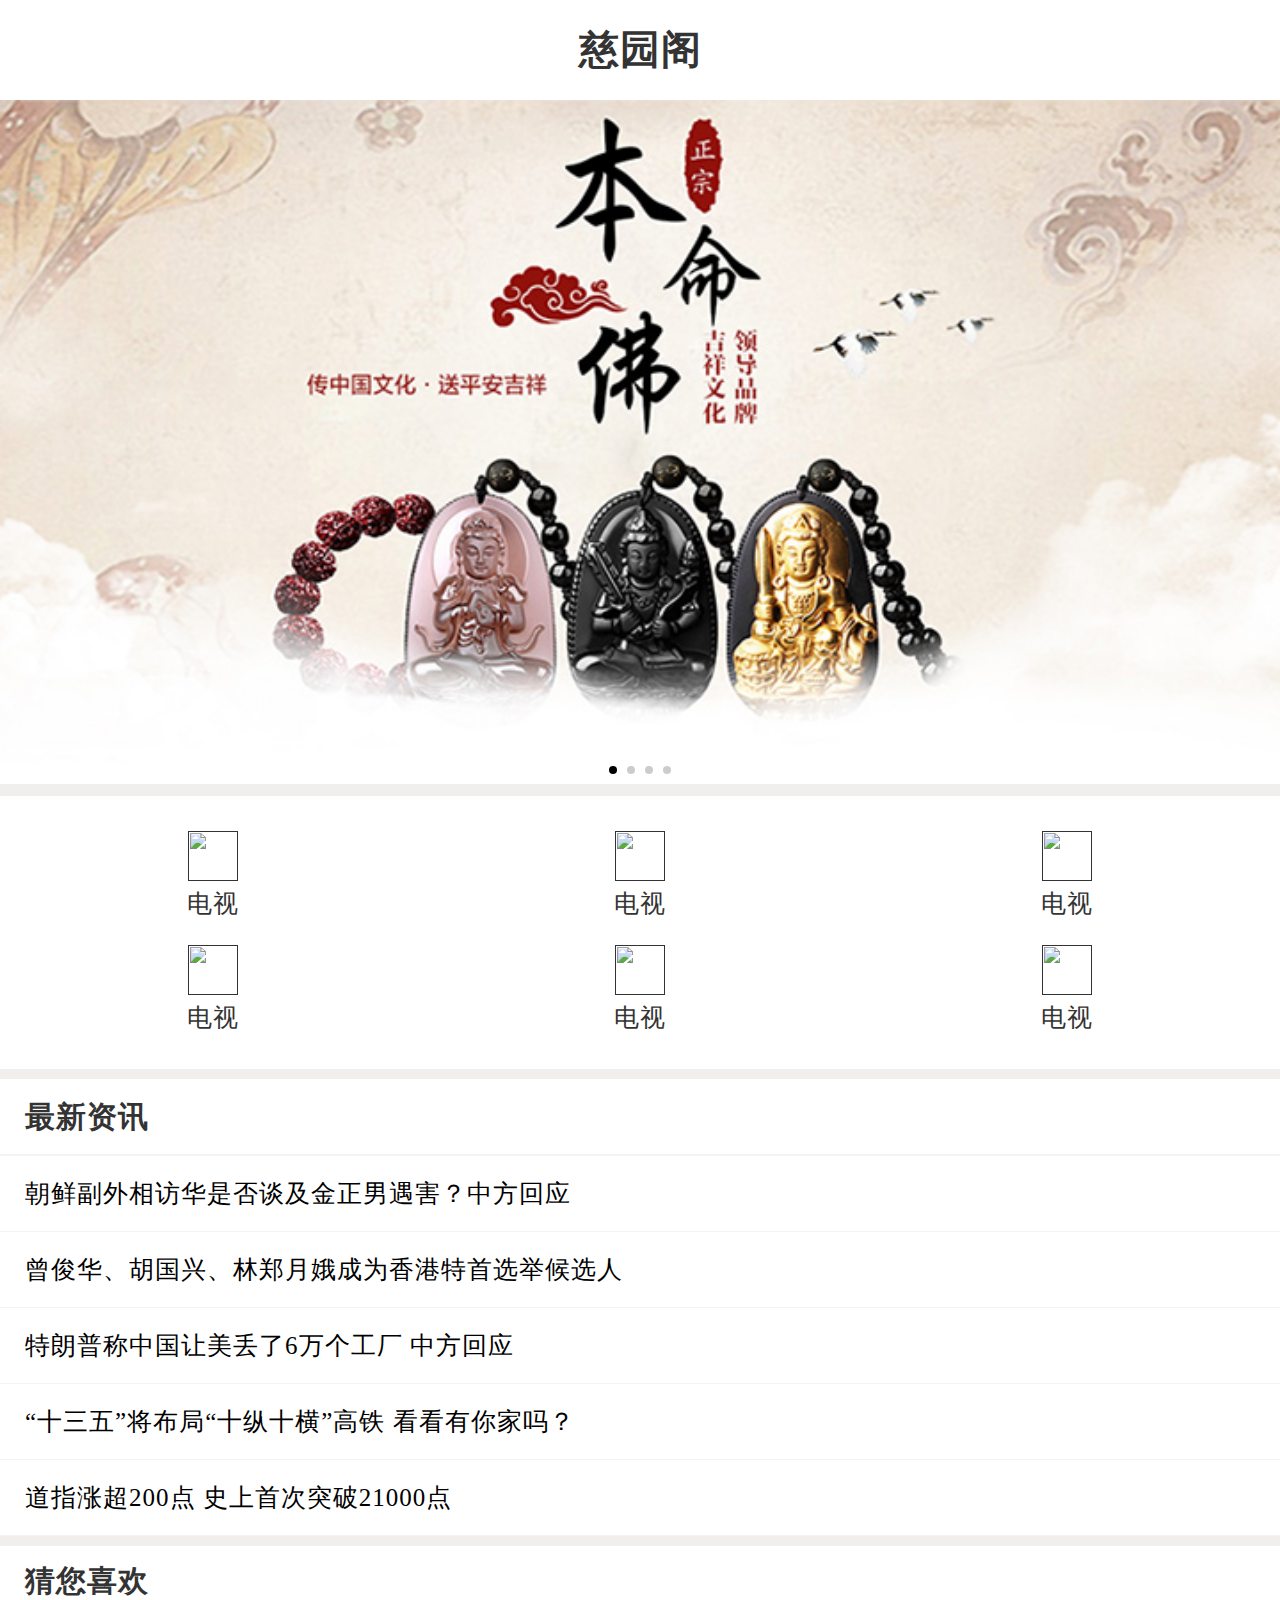
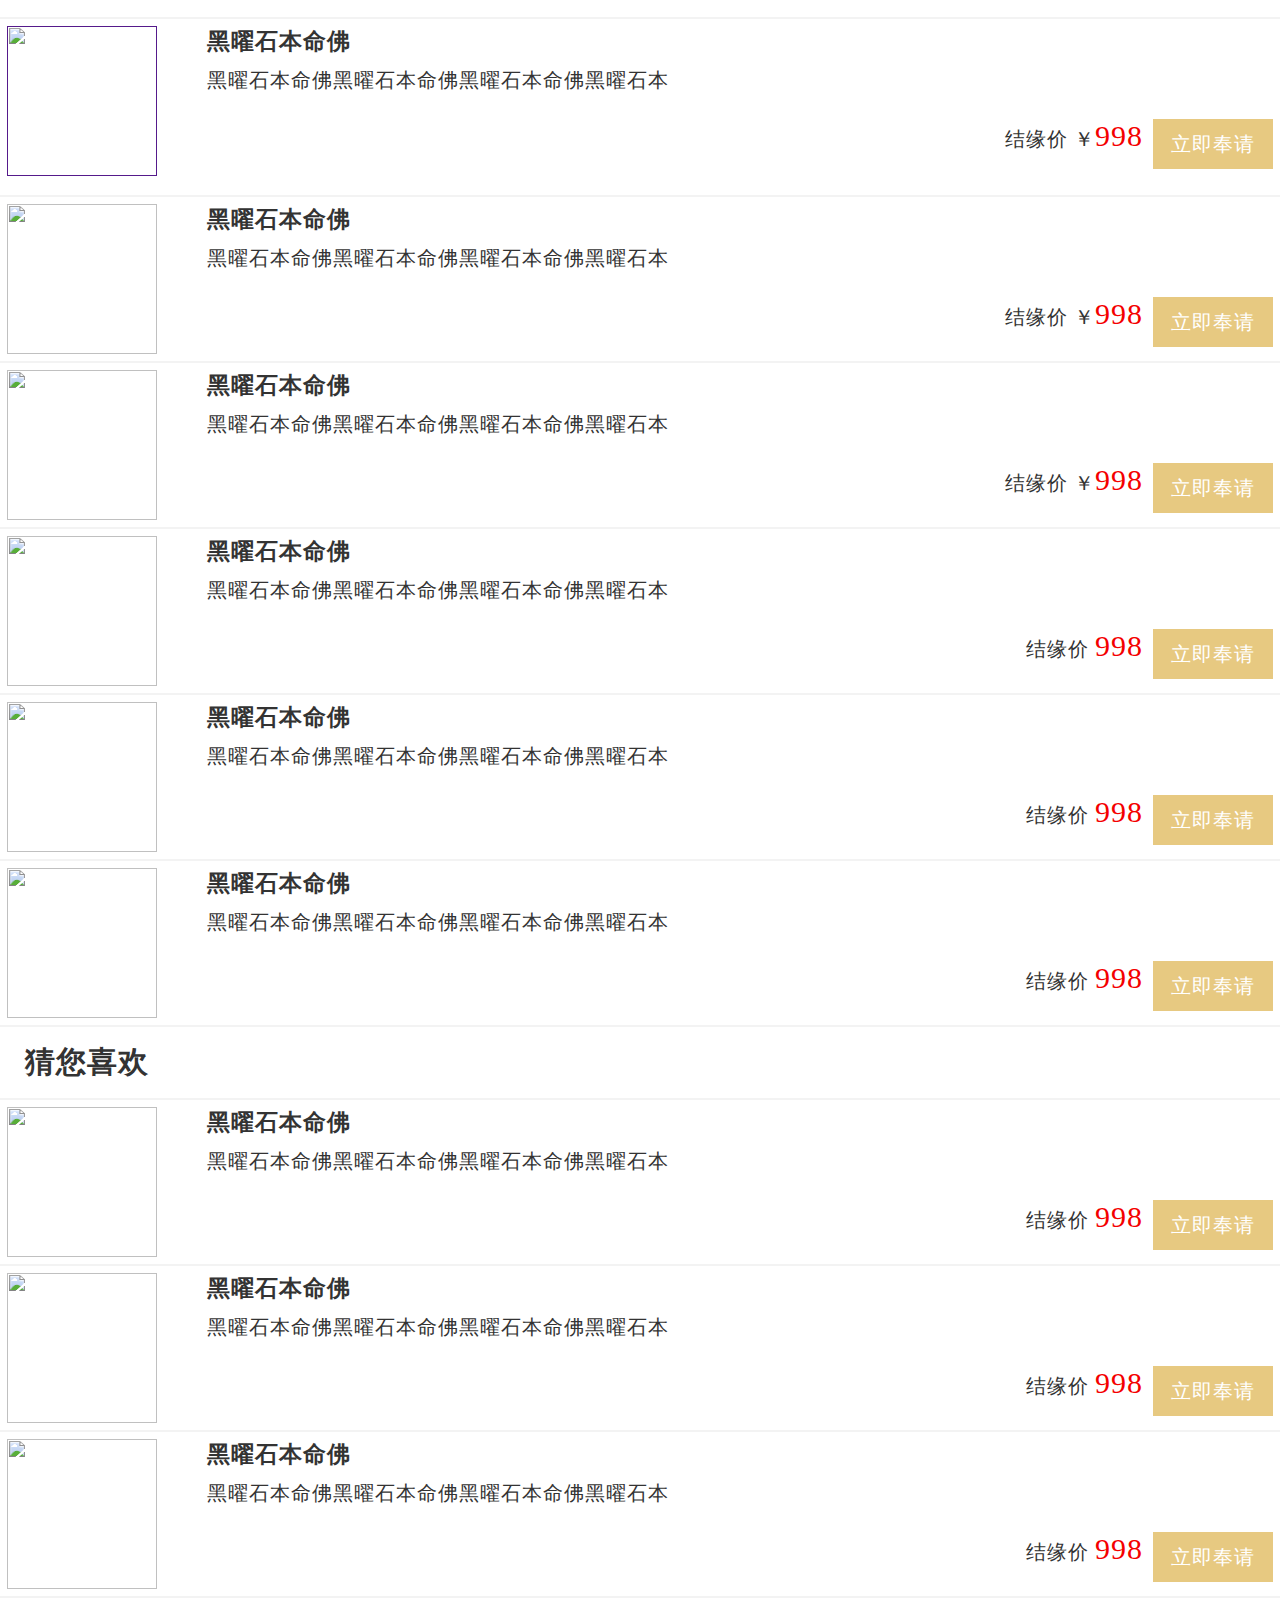
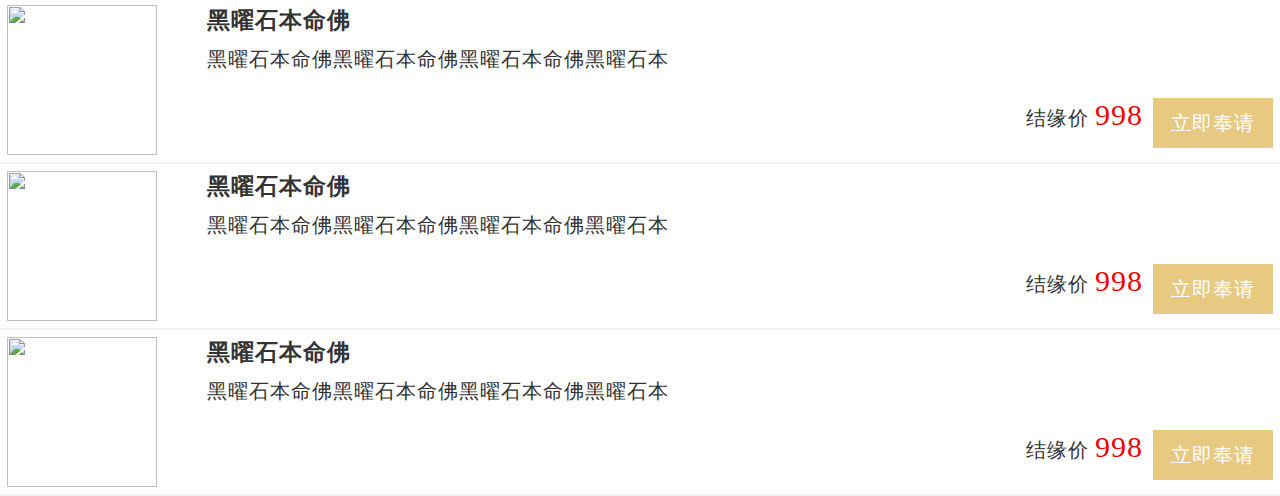
==== commit c70fbe82: "message" ====
--- a/index.html
+++ b/index.html
@@ -18,17 +18,17 @@
     <a class="arrow-right" href="#"></a>
     <div class="swiper-container">
       <div class="swiper-wrapper">
-        <div class="swiper-slide"> <img src="images/pic.jpg"> </div>
-        <div class="swiper-slide"> <img src="images/pic1.jpg"> </div>
-        <div class="swiper-slide"> <img src="images/pic.jpg"> </div>
-        <div class="swiper-slide"> <img src="images/pic1.jpg"> </div>
+        <div class="swiper-slide"> <img src="images/25162826.jpg"> </div>
+        <div class="swiper-slide"> <img src="images/25162826.jpg"> </div>
+        <div class="swiper-slide"> <img src="images/25162826.jpg"> </div>
+        <div class="swiper-slide"> <img src="images/25162826.jpg"> </div>
       </div>
            <!-- 分页器 -->
-    <div class="swiper-pagination swiper-pagination-white"></div>
+    <div class="swiper-pagination swiper-pagination-black"></div>
     
     <!-- 导航按钮 -->
-    <div class="swiper-button-prev"></div>
-    <div class="swiper-button-next"></div>
+    <!--<div class="swiper-button-prev swiper-button-white"></div>
+    <div class="swiper-button-next swiper-button-white"></div>-->
     </div>
   </div>
 </section>
@@ -49,16 +49,6 @@
                         <a href=""><img src="img/1.png"></a> 
                         <a href="">电视</a>
                     </div>
-
-                    <div class="section2-box">
-                        <a href=""><img src="img/1.png"></a> 
-                        <a href="">电视</a>
-                    </div> 
-
-                    <div class="section2-box">
-                        <a href=""><img src="img/1.png"></a> 
-                        <a href="">电视</a>
-                    </div> 
             
                 </div>
 
@@ -78,16 +68,6 @@
                         <a href=""><img src="img/1.png"></a> 
                         <a href="">电视</a>
                     </div>
-
-                    <div class="section2-box">
-                        <a href=""><img src="img/1.png"></a> 
-                        <a href="">电视</a>
-                    </div> 
-
-                    <div class="section2-box">
-                        <a href=""><img src="img/1.png"></a> 
-                        <a href="">电视</a>
-                    </div> 
             
                 </div>
     </section>
@@ -95,9 +75,9 @@
                 <div class="section3-box">
                   <div class="section3-tab"> 
                     <ul id="section3-tab">  
-                      <li class="section3-active">新闻</li>
-                      <li>新闻</li>
-                      <li>新闻</li>
+                      <li class="section3-active">最新资讯</li>
+                      <!--<li>新闻</li>
+                      <li>新闻</li>-->
                     </ul> 
                     <div id="section3-tab-box"> 
                     <div>
@@ -109,7 +89,7 @@
                            <li><a href="javascript:;">道指涨超200点 史上首次突破21000点</a></li>
                          </ul>
                     </div> 
-                    <div class="section3-tab-li">
+                    <!--<div class="section3-tab-li">
                           <ul>
                             <li><a href="javascript:;">女子中1.3亿大奖 分闺蜜一半</a></li>
                             <li><a href="javascript:;">漫画《丞相拐走我皇上》，看文学大神如何玩转跨</a></li>
@@ -117,7 +97,7 @@
                             <li><a href="javascript:;">4岁女童因出言顶撞遭老人掌掴 老人：打你怎么了</a></li>
                             <li><a href="javascript:;">中国古董鱼盆在英拍得700万元 曾被当赝品估价1.5</a></li>
                           </ul>
-                    </div> 
+                    </div>
                     <div class="section3-tab-li">
                           <ul>
                             <li><a href="javascript:;">台军爱国者导弹将进驻花东 台媒：为应对大陆</a></li>
@@ -126,7 +106,7 @@
                             <li><a href="javascript:;">他们为保两会进驻宾馆，未丢“豆腐块”</a></li>
                             <li><a href="javascript:;">叙库尔德武装联盟获美国军援打击IS</a></li>
                           </ul>
-                    </div> 
+                    </div>-->
                   </div>
                 </div> 
               </div>
@@ -142,7 +122,7 @@
                             <p><a href="">黑曜石本命佛黑曜石本命佛黑曜石本命佛黑曜石本</a></p>
                             </div>
                             <div class="section-4-content-btn">
-                            <p>结缘价 <span>998</span></p>
+                            <p>结缘价 ￥<span>998</span></p>
                             <a href="javascript:;"> 立即奉请</a>
                             </div>
                         </div>
@@ -157,20 +137,20 @@
                             <p><a href="">黑曜石本命佛黑曜石本命佛黑曜石本命佛黑曜石本</a></p>
                             </div>
                             <div class="section-4-content-btn">
-                            <p>结缘价 <span>998</span></p>
-                            <a href="javascript:;"> 立即奉请</a>
-                            </div>
-                        </div>
-                    </div>
-                    <div class="section4-box">
-                            <img src="img/12.png"/>
-                        <div class="section4-box-content">
-                            <div class="section4-box-content-top">
-                            <h6><a href="javascript:;">黑曜石本命佛</a></h6>
-                            <p><a href="">黑曜石本命佛黑曜石本命佛黑曜石本命佛黑曜石本</a></p>
-                            </div>
-                            <div class="section-4-content-btn">
-                            <p>结缘价 <span>998</span></p>
+                            <p>结缘价 ￥<span>998</span></p>
+                            <a href="javascript:;"> 立即奉请</a>
+                            </div>
+                        </div>
+                    </div>
+                    <div class="section4-box">
+                            <img src="img/12.png"/>
+                        <div class="section4-box-content">
+                            <div class="section4-box-content-top">
+                            <h6><a href="javascript:;">黑曜石本命佛</a></h6>
+                            <p><a href="">黑曜石本命佛黑曜石本命佛黑曜石本命佛黑曜石本</a></p>
+                            </div>
+                            <div class="section-4-content-btn">
+                            <p>结缘价 ￥<span>998</span></p>
                             <a href="javascript:;"> 立即奉请</a>
                             </div>
                         </div>
@@ -304,7 +284,7 @@
     </div>
          <script src="js/swiper.min.js"></script>
          <script type="text/javascript">
-         window.onload = function(){ 
+         /*window.onload = function(){ 
           var section3_tab_t = document.getElementById("section3-tab"); 
           var section3_tab_li = section3_tab_t.getElementsByTagName("li"); 
           var section3_tab_box = document.getElementById("section3-tab-box"); 
@@ -320,7 +300,7 @@
                         tab_div[this.index].className = '';  
                 } 
             }
-        } 
+        } */
 
       var swiper = new Swiper('.swiper-container', {
         pagination : '.swiper-pagination',
--- a/css/index.css
+++ b/css/index.css
@@ -3,7 +3,7 @@
 } 
 body{
   min-width: 320px;
-  background:#dee7ee;
+  background-color: #f0efed;
 }
 .home{
    margin: 0 auto;
@@ -14,27 +14,22 @@
   display: -webkit-flex;
   justify-content: center;
   -webkit-justify-content: center;
-  background: #277de2;
+  background: #ffffff;
   line-height: 2rem;
 }
 .head-top h2{
   font-size: 0.8rem;
-  color: #ffffff;
+  color: #333333;
+  font-family:"SimHei","SimSun","SimHei","Microsoft YaHei";
 }
 .section1{
   margin:0.1.5rem 0;
   width:100%;
-  height:10rem;
-}
-.section1 .swiper-container{
-  height:10rem;
 }
 .section1 img{
   width: 100%;
-  height: 10rem;
 }
 .section2{
-  margin: 0.8rem 0;
   padding:0.5rem 0;
   background: #ffffff;
 }
@@ -64,8 +59,7 @@
   color: #333333;
 }
 .section3{
-  margin: 0.8rem 0;
-  padding-left: 10px;
+  margin: 10px 0;
   background: #ffffff;
 }
 .section3-tab{
@@ -87,35 +81,32 @@
 #section3-tab{
   display: flex;
   display: -webkit-flex;
-  cursor:pointer;
-  background: #2c3e50;
+  background: #ffffff;
+  border-bottom: 2px solid #f3f3f3;
 }
 #section3-tab li{
-  color: #277de2;
-  padding:0 0.8rem;
+  color: #333333;
+  padding:0 0.5rem;
   font-weight:bold;
+  font-size: 0.6rem;
+}
+#section3-tab-box ul li{
+  border-bottom: 1px solid #f3f3f3;
+  padding:0 0.5rem;
 }
 .section3-tab-li{
   display:none;
 }
-.section3-box-li ul{
-  width: 100%;
-  display: -webkit-flex;
-  display: flex;
-  padding: 0 1rem;
-}
-.section3-box-li ul li{
-  line-height: 2rem;
-  border-bottom: 2px solid #f3f3f3;
-}
+
 .section4{
   background: #ffffff;
 }
 .section4 h2{
-  padding:15px 5px;
+  padding:15px 0.5rem;
   color: #277de2;
-  font-size: 0.8rem;
+  font-size: 0.6rem;
   border-bottom: 2px solid #f3f3f3;
+  color: #333333;
 }
 .section4-box{ 
   display: flex;
@@ -156,13 +147,14 @@
   color: #333333;
 }
 .section-4-content-btn span{
-  color: #06C1AE;
+  color: #f40000;
   font-size: 0.6rem;
+  padding-right: 5px;
 }
 .section-4-content-btn a{
   width: 6em;
   height: 1rem;
-  background: #06C1AE;
+  background: #e7c981;
   color: #ffffff;
   font-size: 0.4rem;
   text-align: center;
@@ -182,7 +174,7 @@
         }
         @media screen and (min-width:737px) and ( max-width:1023px){
              html{
-                font-size:35px;
+                font-size:34px;
               }
 
         }
@@ -193,7 +185,7 @@
         }
         @media screen and (min-width:1367px){
              html{
-                font-size:35px;
+                font-size:34px;
               }
                .section-bottom-btn{
                 max-width: 800px;
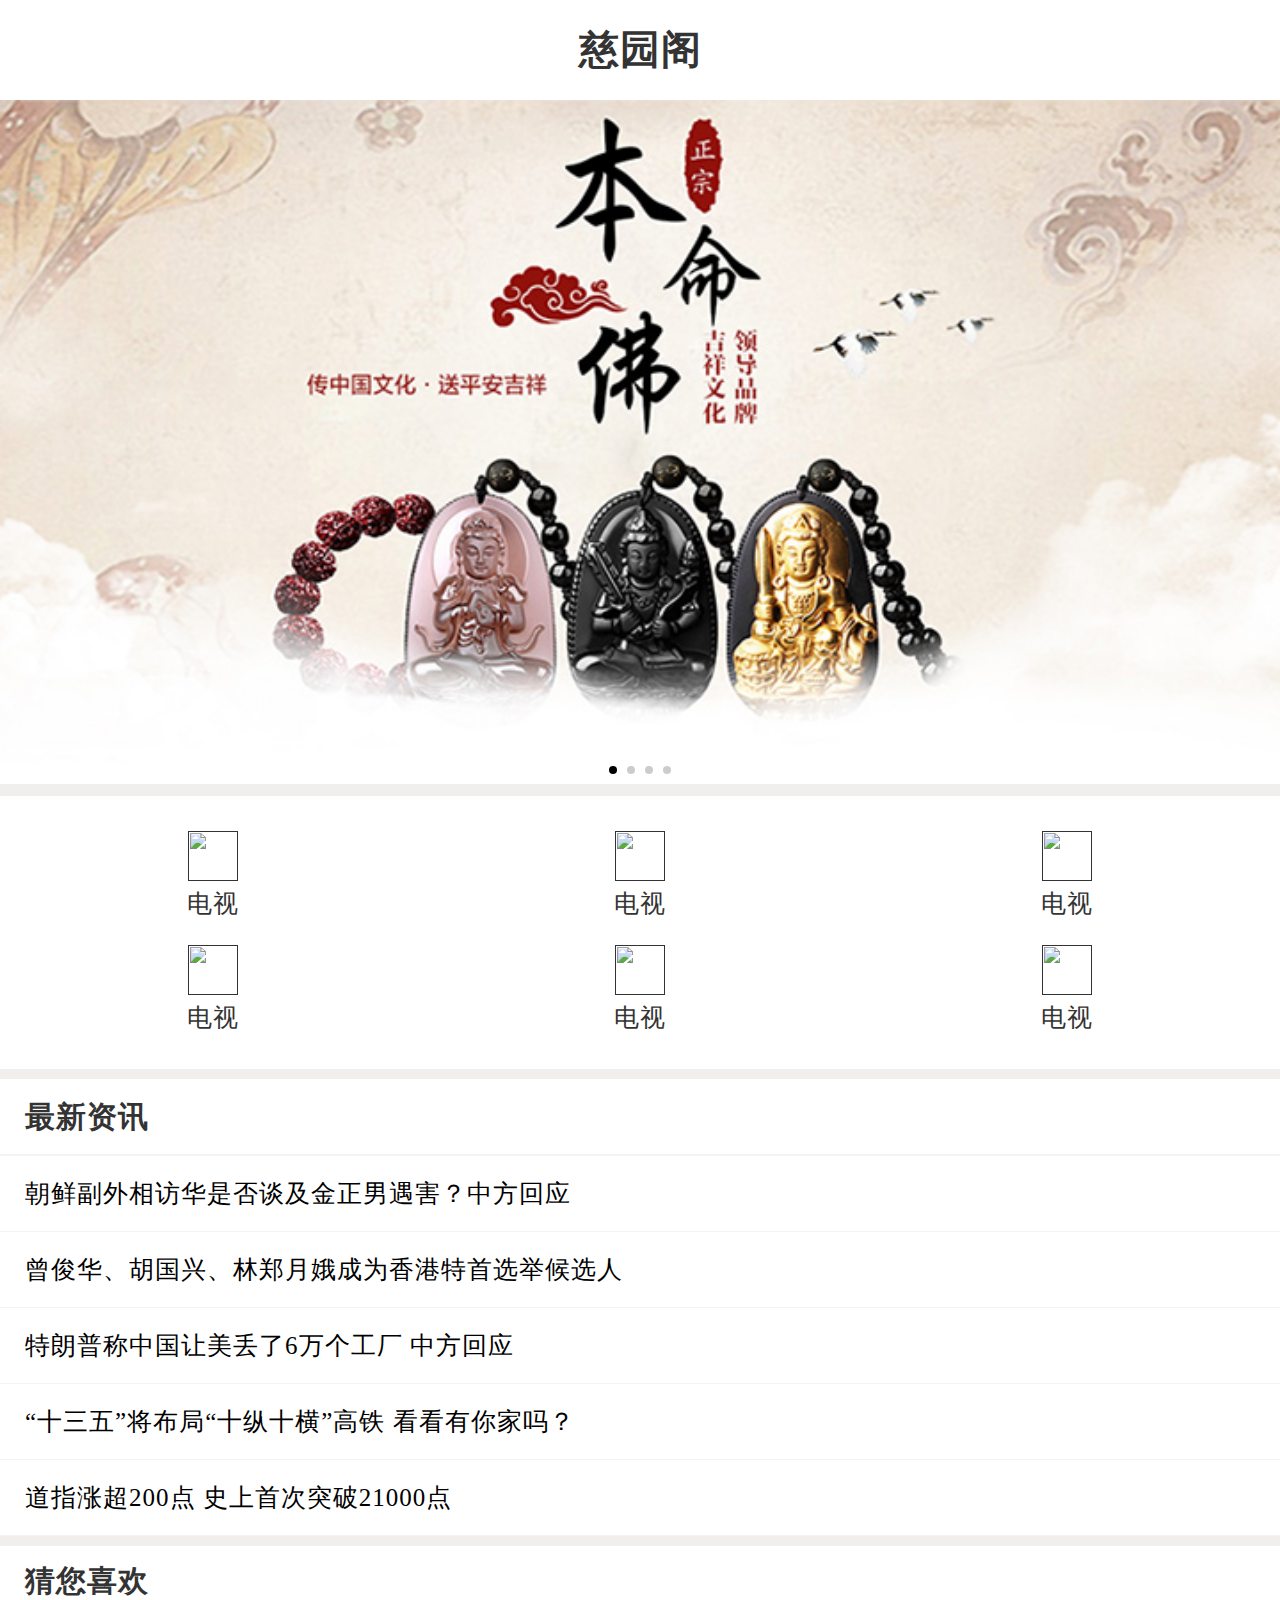
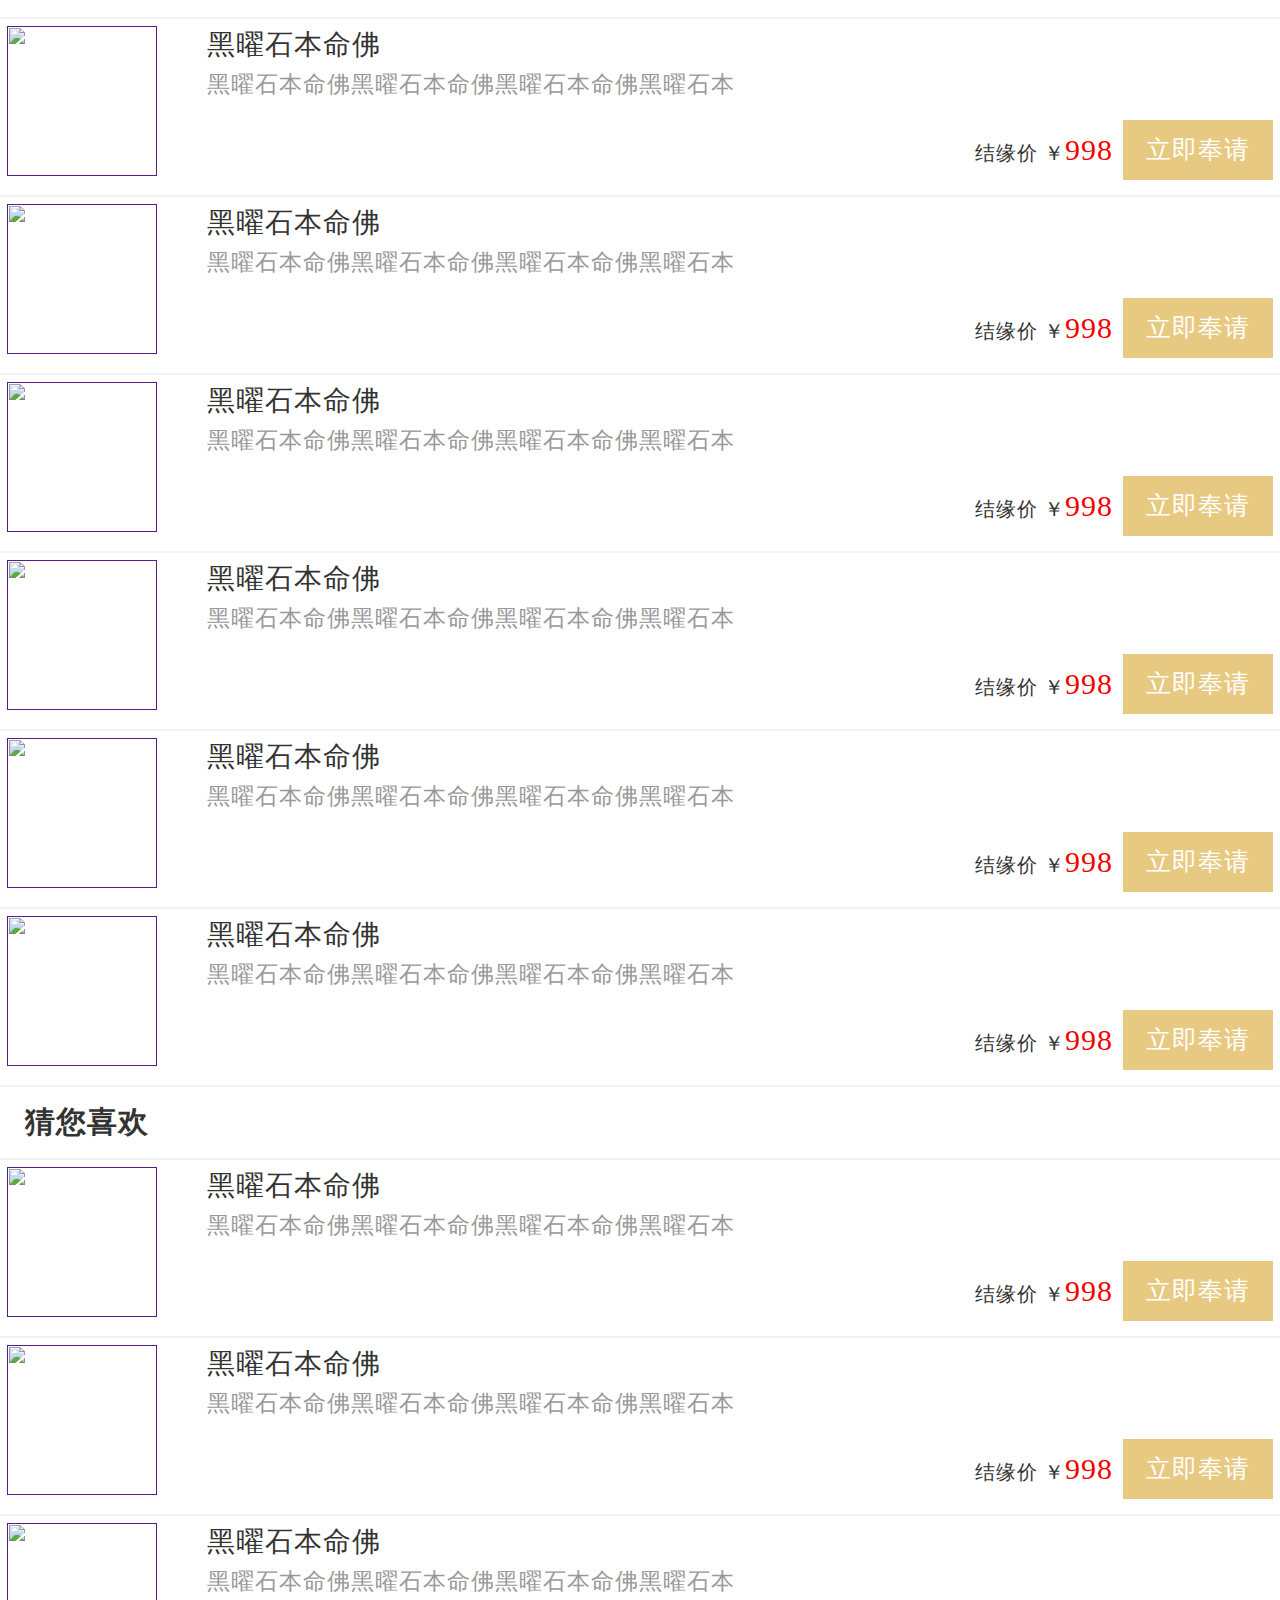
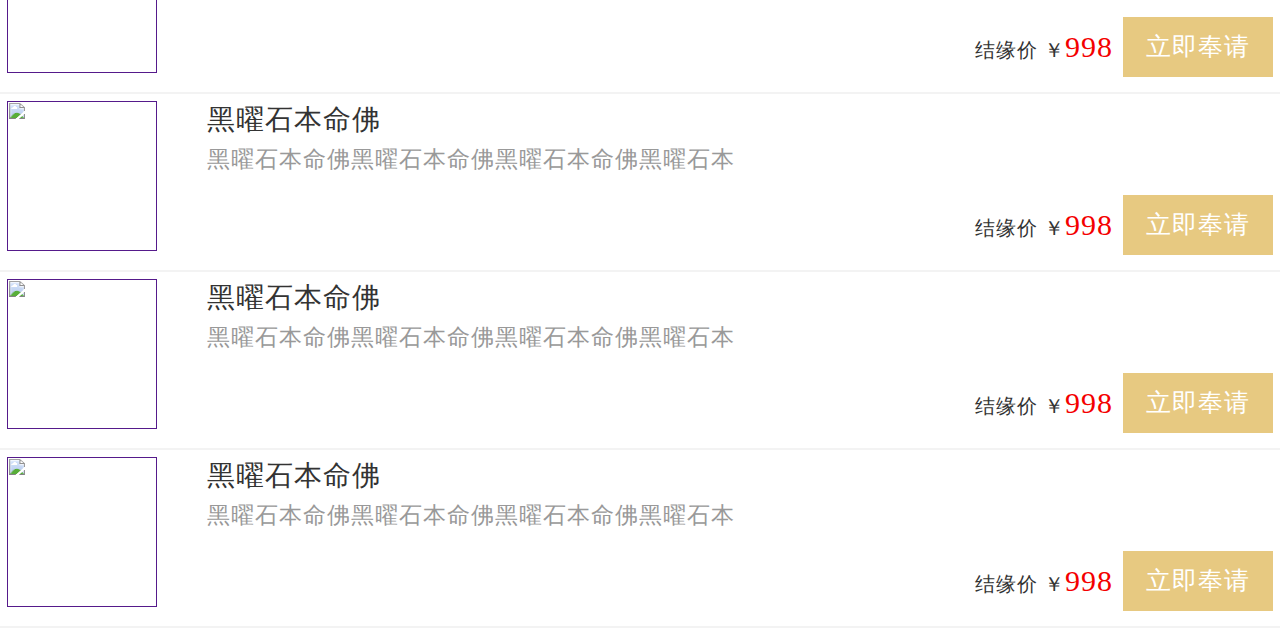
==== commit 403a6d10: "message" ====
--- a/index.html
+++ b/index.html
@@ -118,8 +118,8 @@
                             <img src="img/12.png"/>
                         <div class="section4-box-content">
                             <div class="section4-box-content-top">
-                            <h6><a href="javascript:;">黑曜石本命佛</a></h6>
-                            <p><a href="">黑曜石本命佛黑曜石本命佛黑曜石本命佛黑曜石本</a></p>
+                            <p class="section4-box-content-name"><a href="javascript:;">黑曜石本命佛</a></p>
+                            <p class="section4-box-content-ms"><a href="">黑曜石本命佛黑曜石本命佛黑曜石本命佛黑曜石本</a></p>
                             </div>
                             <div class="section-4-content-btn">
                             <p>结缘价 ￥<span>998</span></p>
@@ -130,150 +130,183 @@
                     </div>
                     
                     <div class="section4-box">
-                            <img src="img/12.png"/>
-                        <div class="section4-box-content">
-                            <div class="section4-box-content-top">
-                            <h6><a href="javascript:;">黑曜石本命佛</a></h6>
-                            <p><a href="">黑曜石本命佛黑曜石本命佛黑曜石本命佛黑曜石本</a></p>
-                            </div>
-                            <div class="section-4-content-btn">
-                            <p>结缘价 ￥<span>998</span></p>
-                            <a href="javascript:;"> 立即奉请</a>
-                            </div>
-                        </div>
-                    </div>
-                    <div class="section4-box">
-                            <img src="img/12.png"/>
-                        <div class="section4-box-content">
-                            <div class="section4-box-content-top">
-                            <h6><a href="javascript:;">黑曜石本命佛</a></h6>
-                            <p><a href="">黑曜石本命佛黑曜石本命佛黑曜石本命佛黑曜石本</a></p>
-                            </div>
-                            <div class="section-4-content-btn">
-                            <p>结缘价 ￥<span>998</span></p>
-                            <a href="javascript:;"> 立即奉请</a>
-                            </div>
-                        </div>
-                     </div>
-                     <div class="section4-box">
-                            <img src="img/12.png"/>
-                        <div class="section4-box-content">
-                            <div class="section4-box-content-top">
-                            <h6><a href="javascript:;">黑曜石本命佛</a></h6>
-                            <p><a href="">黑曜石本命佛黑曜石本命佛黑曜石本命佛黑曜石本</a></p>
-                            </div>
-                            <div class="section-4-content-btn">
-                            <p>结缘价 <span>998</span></p>
-                            <a href="javascript:;"> 立即奉请</a>
-                            </div>
-                        </div>
-                      </div>
-                      <div class="section4-box">
-                            <img src="img/12.png"/>
-                        <div class="section4-box-content">
-                            <div class="section4-box-content-top">
-                            <h6><a href="javascript:;">黑曜石本命佛</a></h6>
-                            <p><a href="">黑曜石本命佛黑曜石本命佛黑曜石本命佛黑曜石本</a></p>
-                            </div>
-                            <div class="section-4-content-btn">
-                            <p>结缘价 <span>998</span></p>
-                            <a href="javascript:;"> 立即奉请</a>
-                            </div>
-                        </div>
-                      </div>
-                      <div class="section4-box">
-                            <img src="img/12.png"/>
-                        <div class="section4-box-content">
-                            <div class="section4-box-content-top">
-                            <h6><a href="javascript:;">黑曜石本命佛</a></h6>
-                            <p><a href="">黑曜石本命佛黑曜石本命佛黑曜石本命佛黑曜石本</a></p>
-                            </div>
-                            <div class="section-4-content-btn">
-                            <p>结缘价 <span>998</span></p>
-                            <a href="javascript:;"> 立即奉请</a>
-                            </div>
-                        </div>
-                       </div>
+                   <a href="">
+                            <img src="img/12.png"/>
+                        <div class="section4-box-content">
+                            <div class="section4-box-content-top">
+                            <p class="section4-box-content-name"><a href="javascript:;">黑曜石本命佛</a></p>
+                            <p class="section4-box-content-ms"><a href="">黑曜石本命佛黑曜石本命佛黑曜石本命佛黑曜石本</a></p>
+                            </div>
+                            <div class="section-4-content-btn">
+                            <p>结缘价 ￥<span>998</span></p>
+                            <a href="javascript:;"> 立即奉请</a>
+                            </div>
+                        </div>
+                        </a>
+                    </div>
+
+                   <div class="section4-box">
+                   <a href="">
+                            <img src="img/12.png"/>
+                        <div class="section4-box-content">
+                            <div class="section4-box-content-top">
+                            <p class="section4-box-content-name"><a href="javascript:;">黑曜石本命佛</a></p>
+                            <p class="section4-box-content-ms"><a href="">黑曜石本命佛黑曜石本命佛黑曜石本命佛黑曜石本</a></p>
+                            </div>
+                            <div class="section-4-content-btn">
+                            <p>结缘价 ￥<span>998</span></p>
+                            <a href="javascript:;"> 立即奉请</a>
+                            </div>
+                        </div>
+                        </a>
+                    </div>
+
+                   <div class="section4-box">
+                   <a href="">
+                            <img src="img/12.png"/>
+                        <div class="section4-box-content">
+                            <div class="section4-box-content-top">
+                            <p class="section4-box-content-name"><a href="javascript:;">黑曜石本命佛</a></p>
+                            <p class="section4-box-content-ms"><a href="">黑曜石本命佛黑曜石本命佛黑曜石本命佛黑曜石本</a></p>
+                            </div>
+                            <div class="section-4-content-btn">
+                            <p>结缘价 ￥<span>998</span></p>
+                            <a href="javascript:;"> 立即奉请</a>
+                            </div>
+                        </div>
+                        </a>
+                    </div>
+
+                   <div class="section4-box">
+                   <a href="">
+                            <img src="img/12.png"/>
+                        <div class="section4-box-content">
+                            <div class="section4-box-content-top">
+                            <p class="section4-box-content-name"><a href="javascript:;">黑曜石本命佛</a></p>
+                            <p class="section4-box-content-ms"><a href="">黑曜石本命佛黑曜石本命佛黑曜石本命佛黑曜石本</a></p>
+                            </div>
+                            <div class="section-4-content-btn">
+                            <p>结缘价 ￥<span>998</span></p>
+                            <a href="javascript:;"> 立即奉请</a>
+                            </div>
+                        </div>
+                        </a>
+                    </div>
+
+                   <div class="section4-box">
+                   <a href="">
+                            <img src="img/12.png"/>
+                        <div class="section4-box-content">
+                            <div class="section4-box-content-top">
+                            <p class="section4-box-content-name"><a href="javascript:;">黑曜石本命佛</a></p>
+                            <p class="section4-box-content-ms"><a href="">黑曜石本命佛黑曜石本命佛黑曜石本命佛黑曜石本</a></p>
+                            </div>
+                            <div class="section-4-content-btn">
+                            <p>结缘价 ￥<span>998</span></p>
+                            <a href="javascript:;"> 立即奉请</a>
+                            </div>
+                        </div>
+                        </a>
+                    </div>
+
                   <h2>猜您喜欢</h2>
  
-                    <div class="section4-box">
-                            <img src="img/12.png"/>
-                        <div class="section4-box-content">
-                            <div class="section4-box-content-top">
-                            <h6><a href="javascript:;">黑曜石本命佛</a></h6>
-                            <p><a href="">黑曜石本命佛黑曜石本命佛黑曜石本命佛黑曜石本</a></p>
-                            </div>
-                            <div class="section-4-content-btn">
-                            <p>结缘价 <span>998</span></p>
-                            <a href="javascript:;"> 立即奉请</a>
-                            </div>
-                        </div>
-                    </div>
-                    <div class="section4-box">
-                            <img src="img/12.png"/>
-                        <div class="section4-box-content">
-                            <div class="section4-box-content-top">
-                            <h6><a href="javascript:;">黑曜石本命佛</a></h6>
-                            <p><a href="">黑曜石本命佛黑曜石本命佛黑曜石本命佛黑曜石本</a></p>
-                            </div>
-                            <div class="section-4-content-btn">
-                            <p>结缘价 <span>998</span></p>
-                            <a href="javascript:;"> 立即奉请</a>
-                            </div>
-                        </div>
-                    </div>
-                    <div class="section4-box">
-                            <img src="img/12.png"/>
-                        <div class="section4-box-content">
-                            <div class="section4-box-content-top">
-                            <h6><a href="javascript:;">黑曜石本命佛</a></h6>
-                            <p><a href="">黑曜石本命佛黑曜石本命佛黑曜石本命佛黑曜石本</a></p>
-                            </div>
-                            <div class="section-4-content-btn">
-                            <p>结缘价 <span>998</span></p>
-                            <a href="javascript:;"> 立即奉请</a>
-                            </div>
-                        </div>
-                     </div>
-                     <div class="section4-box">
-                            <img src="img/12.png"/>
-                        <div class="section4-box-content">
-                            <div class="section4-box-content-top">
-                            <h6><a href="javascript:;">黑曜石本命佛</a></h6>
-                            <p><a href="">黑曜石本命佛黑曜石本命佛黑曜石本命佛黑曜石本</a></p>
-                            </div>
-                            <div class="section-4-content-btn">
-                            <p>结缘价 <span>998</span></p>
-                            <a href="javascript:;"> 立即奉请</a>
-                            </div>
-                        </div>
-                      </div>
-                      <div class="section4-box">
-                            <img src="img/12.png"/>
-                        <div class="section4-box-content">
-                            <div class="section4-box-content-top">
-                            <h6><a href="javascript:;">黑曜石本命佛</a></h6>
-                            <p><a href="">黑曜石本命佛黑曜石本命佛黑曜石本命佛黑曜石本</a></p>
-                            </div>
-                            <div class="section-4-content-btn">
-                            <p>结缘价 <span>998</span></p>
-                            <a href="javascript:;"> 立即奉请</a>
-                            </div>
-                        </div>
-                      </div>
-                      <div class="section4-box">
-                            <img src="img/12.png"/>
-                        <div class="section4-box-content">
-                            <div class="section4-box-content-top">
-                            <h6><a href="javascript:;">黑曜石本命佛</a></h6>
-                            <p><a href="">黑曜石本命佛黑曜石本命佛黑曜石本命佛黑曜石本</a></p>
-                            </div>
-                            <div class="section-4-content-btn">
-                            <p>结缘价 <span>998</span></p>
-                            <a href="javascript:;"> 立即奉请</a>
-                            </div>
-                        </div>
-                       </div>                
+                   <div class="section4-box">
+                   <a href="">
+                            <img src="img/12.png"/>
+                        <div class="section4-box-content">
+                            <div class="section4-box-content-top">
+                            <p class="section4-box-content-name"><a href="javascript:;">黑曜石本命佛</a></p>
+                            <p class="section4-box-content-ms"><a href="">黑曜石本命佛黑曜石本命佛黑曜石本命佛黑曜石本</a></p>
+                            </div>
+                            <div class="section-4-content-btn">
+                            <p>结缘价 ￥<span>998</span></p>
+                            <a href="javascript:;"> 立即奉请</a>
+                            </div>
+                        </div>
+                        </a>
+                    </div>
+
+                   <div class="section4-box">
+                   <a href="">
+                            <img src="img/12.png"/>
+                        <div class="section4-box-content">
+                            <div class="section4-box-content-top">
+                            <p class="section4-box-content-name"><a href="javascript:;">黑曜石本命佛</a></p>
+                            <p class="section4-box-content-ms"><a href="">黑曜石本命佛黑曜石本命佛黑曜石本命佛黑曜石本</a></p>
+                            </div>
+                            <div class="section-4-content-btn">
+                            <p>结缘价 ￥<span>998</span></p>
+                            <a href="javascript:;"> 立即奉请</a>
+                            </div>
+                        </div>
+                        </a>
+                    </div>
+
+                   <div class="section4-box">
+                   <a href="">
+                            <img src="img/12.png"/>
+                        <div class="section4-box-content">
+                            <div class="section4-box-content-top">
+                            <p class="section4-box-content-name"><a href="javascript:;">黑曜石本命佛</a></p>
+                            <p class="section4-box-content-ms"><a href="">黑曜石本命佛黑曜石本命佛黑曜石本命佛黑曜石本</a></p>
+                            </div>
+                            <div class="section-4-content-btn">
+                            <p>结缘价 ￥<span>998</span></p>
+                            <a href="javascript:;"> 立即奉请</a>
+                            </div>
+                        </div>
+                        </a>
+                    </div>
+
+                   <div class="section4-box">
+                   <a href="">
+                            <img src="img/12.png"/>
+                        <div class="section4-box-content">
+                            <div class="section4-box-content-top">
+                            <p class="section4-box-content-name"><a href="javascript:;">黑曜石本命佛</a></p>
+                            <p class="section4-box-content-ms"><a href="">黑曜石本命佛黑曜石本命佛黑曜石本命佛黑曜石本</a></p>
+                            </div>
+                            <div class="section-4-content-btn">
+                            <p>结缘价 ￥<span>998</span></p>
+                            <a href="javascript:;"> 立即奉请</a>
+                            </div>
+                        </div>
+                        </a>
+                    </div>
+
+                   <div class="section4-box">
+                   <a href="">
+                            <img src="img/12.png"/>
+                        <div class="section4-box-content">
+                            <div class="section4-box-content-top">
+                            <p class="section4-box-content-name"><a href="javascript:;">黑曜石本命佛</a></p>
+                            <p class="section4-box-content-ms"><a href="">黑曜石本命佛黑曜石本命佛黑曜石本命佛黑曜石本</a></p>
+                            </div>
+                            <div class="section-4-content-btn">
+                            <p>结缘价 ￥<span>998</span></p>
+                            <a href="javascript:;"> 立即奉请</a>
+                            </div>
+                        </div>
+                        </a>
+                    </div>
+
+                   <div class="section4-box">
+                   <a href="">
+                            <img src="img/12.png"/>
+                        <div class="section4-box-content">
+                            <div class="section4-box-content-top">
+                            <p class="section4-box-content-name"><a href="javascript:;">黑曜石本命佛</a></p>
+                            <p class="section4-box-content-ms"><a href="">黑曜石本命佛黑曜石本命佛黑曜石本命佛黑曜石本</a></p>
+                            </div>
+                            <div class="section-4-content-btn">
+                            <p>结缘价 ￥<span>998</span></p>
+                            <a href="javascript:;"> 立即奉请</a>
+                            </div>
+                        </div>
+                        </a>
+                    </div>
+                                 
                    
         </section>
         <footer class="footer">
--- a/css/index.css
+++ b/css/index.css
@@ -130,35 +130,38 @@
   -webkit-justify-content: flex-end;
   padding-top: 15px;
 }
-.section4-box-content-top h6{             /*产品上下间距0*/   
-  margin: 0;
+.section4-box-content-name{             /*产品名字大小*/   
+  font-size: 0.56rem;
+}
+.section4-box-content-name a{          /*产品名字颜色*/   
+  color: #333333;
+}
+.section4-box-content-ms{              /*产品文字大小*/    
+  padding: 5px 0;
   font-size: 0.45rem;
 }
-.section4-box-content-top p{
-  padding: 10px 0;
-  font-size: 0.4rem;
-}
-.section4-box-content-top a{                
-  color: #333333;
+.section4-box-content-ms a{             /*产品文字颜色*/    
+  color: #999999;
 }
 .section-4-content-btn p{
   font-size: 0.4rem;
   padding-right: 5px;
   color: #333333;
 }
-.section-4-content-btn span{
+.section-4-content-btn span{            /*结缘价字体*/
   color: #f40000;
   font-size: 0.6rem;
   padding-right: 5px;
+  line-height: 1.2rem;
 }
-.section-4-content-btn a{
+.section-4-content-btn a{               /*立即奉请按钮*/
   width: 6em;
-  height: 1rem;
+  height: 1.2rem;
   background: #e7c981;
   color: #ffffff;
-  font-size: 0.4rem;
+  font-size: 0.5rem;
   text-align: center;
-  line-height: 1rem;
+  line-height: 1.2rem;
 }
     
          @media screen and (min-width:320px) and ( max-width:568px){
